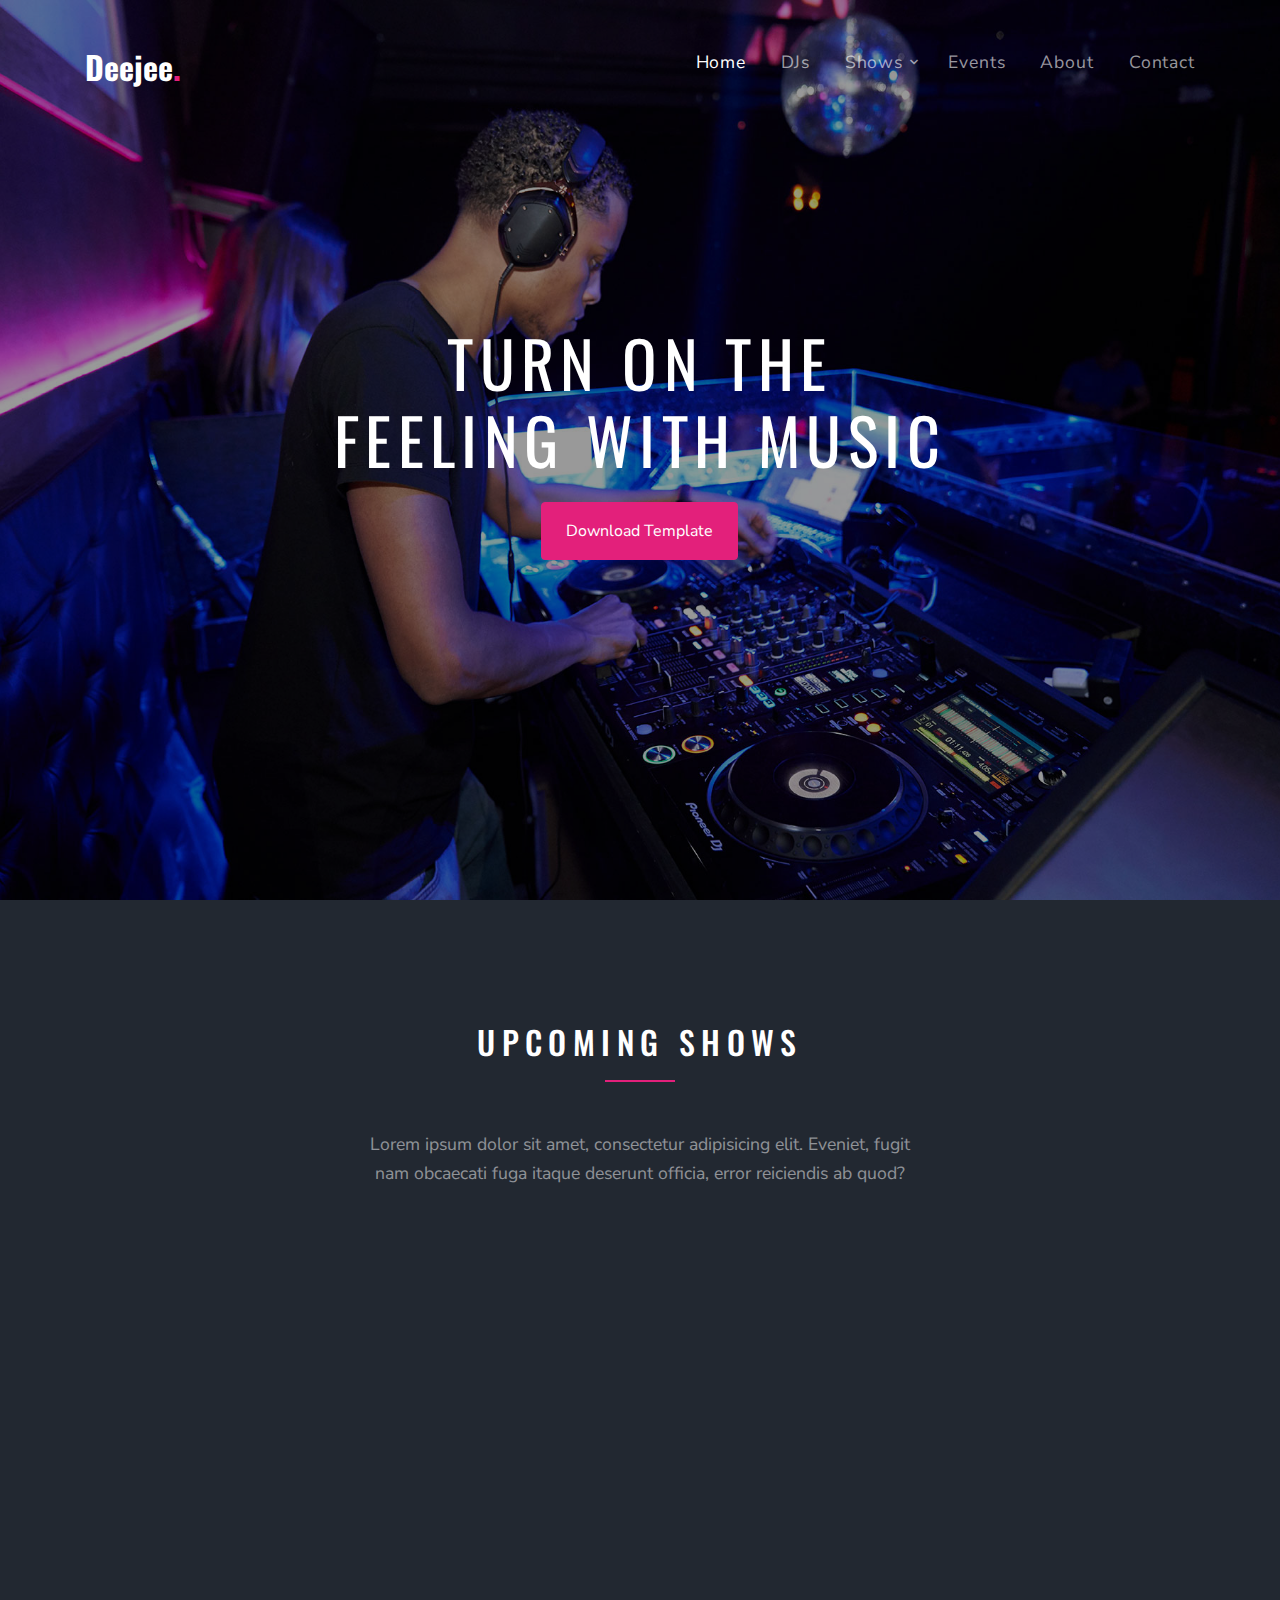
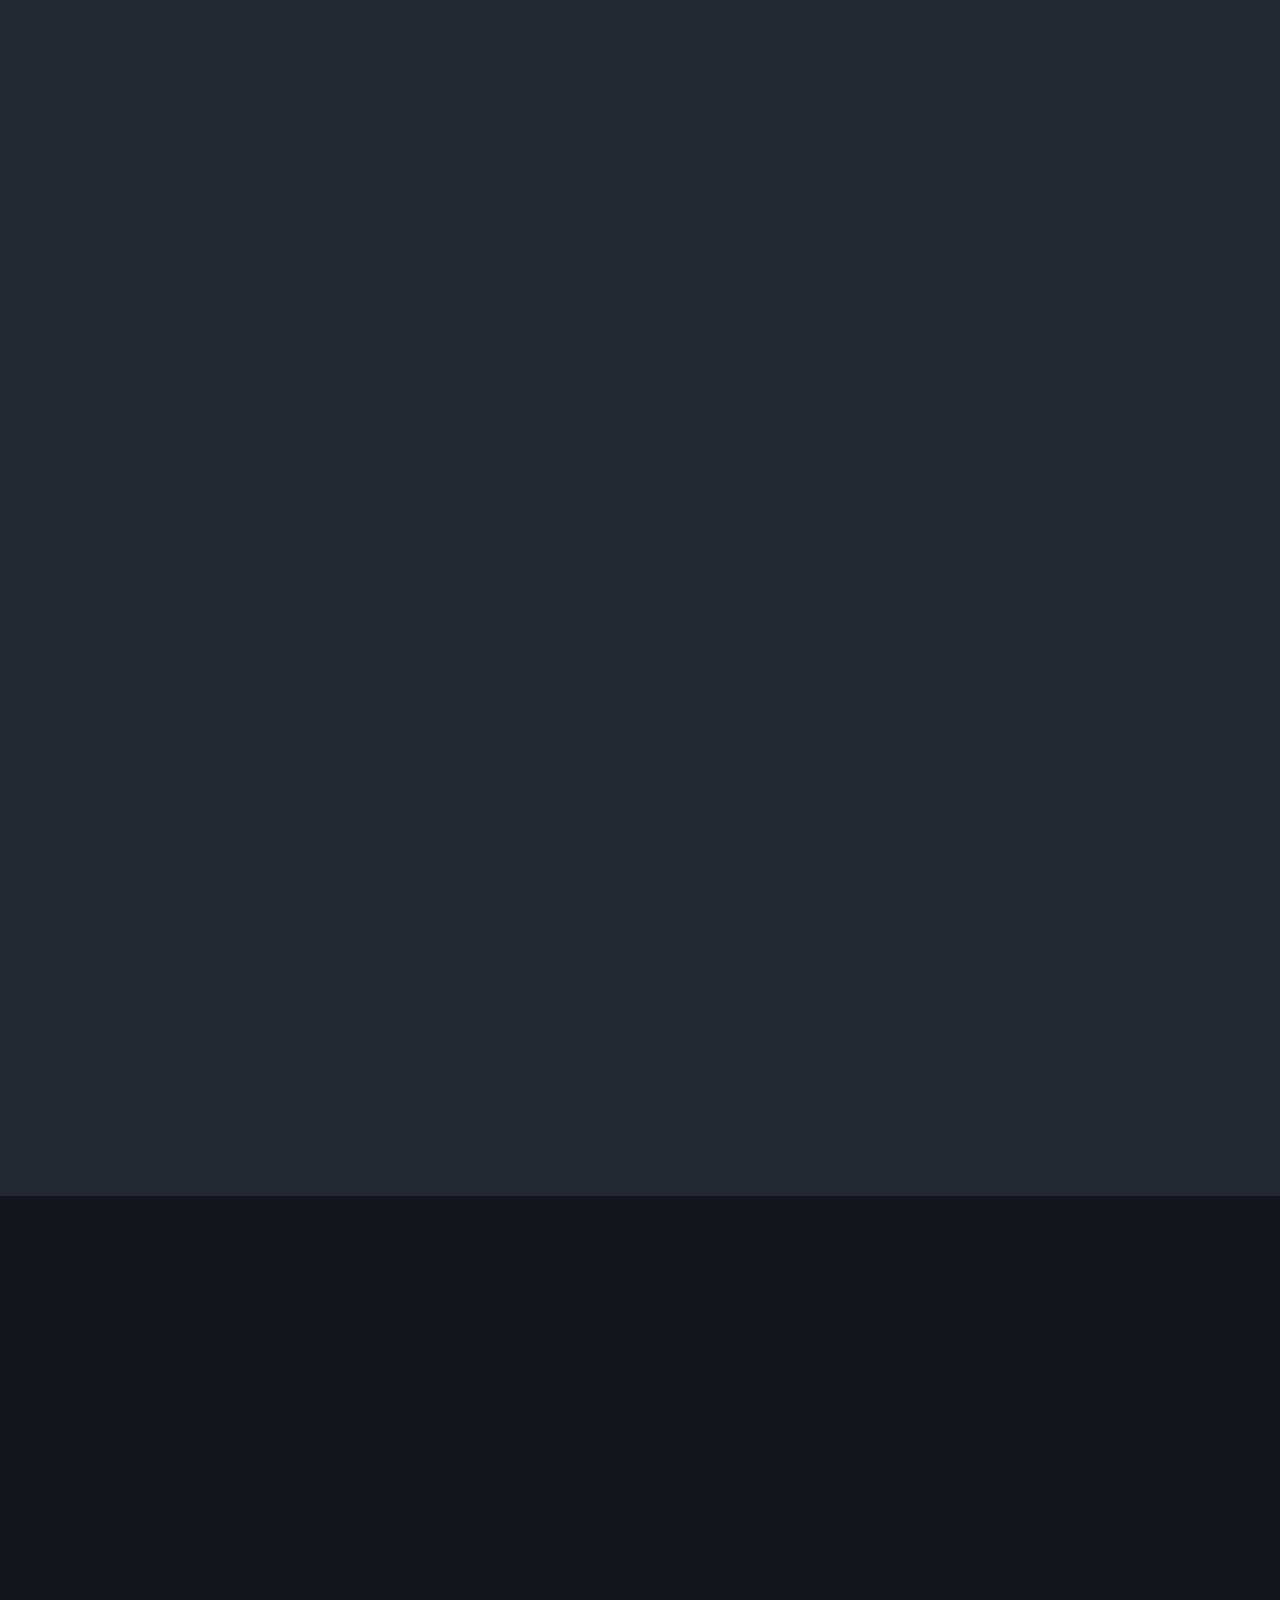
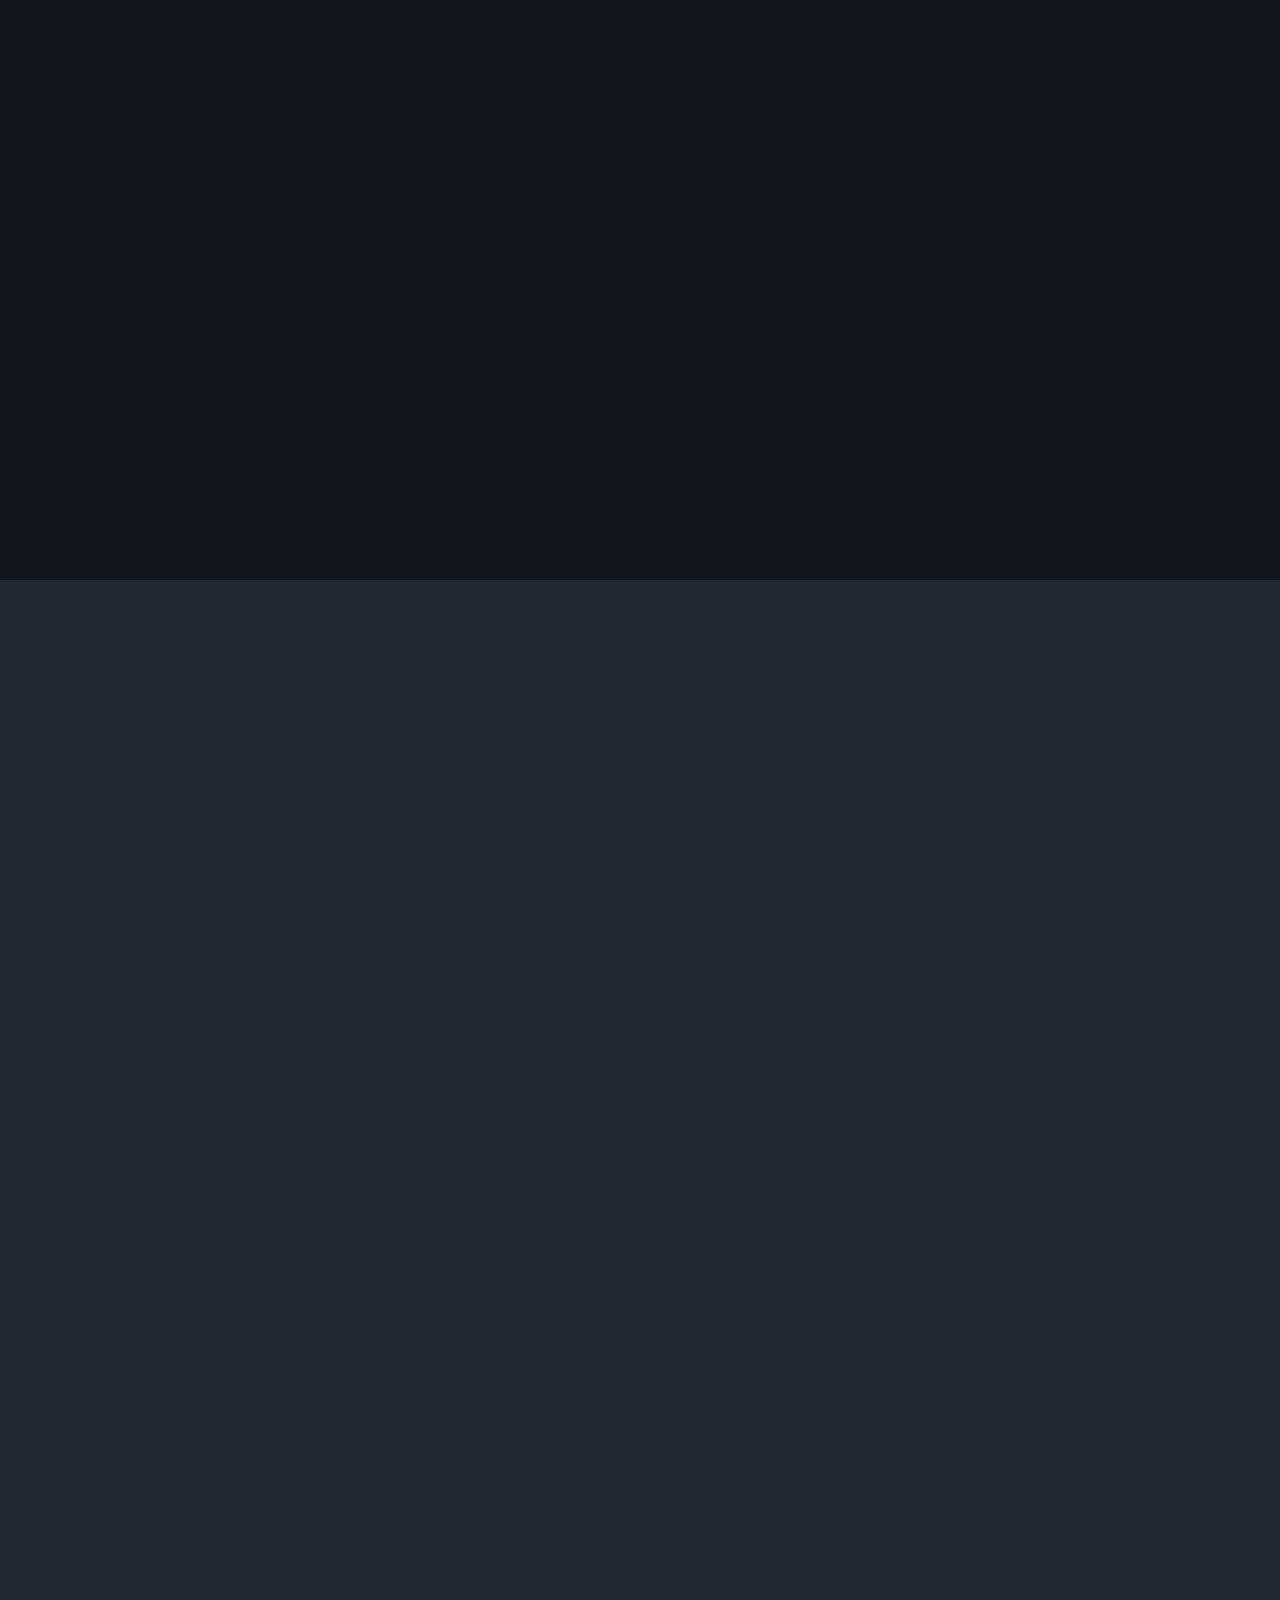
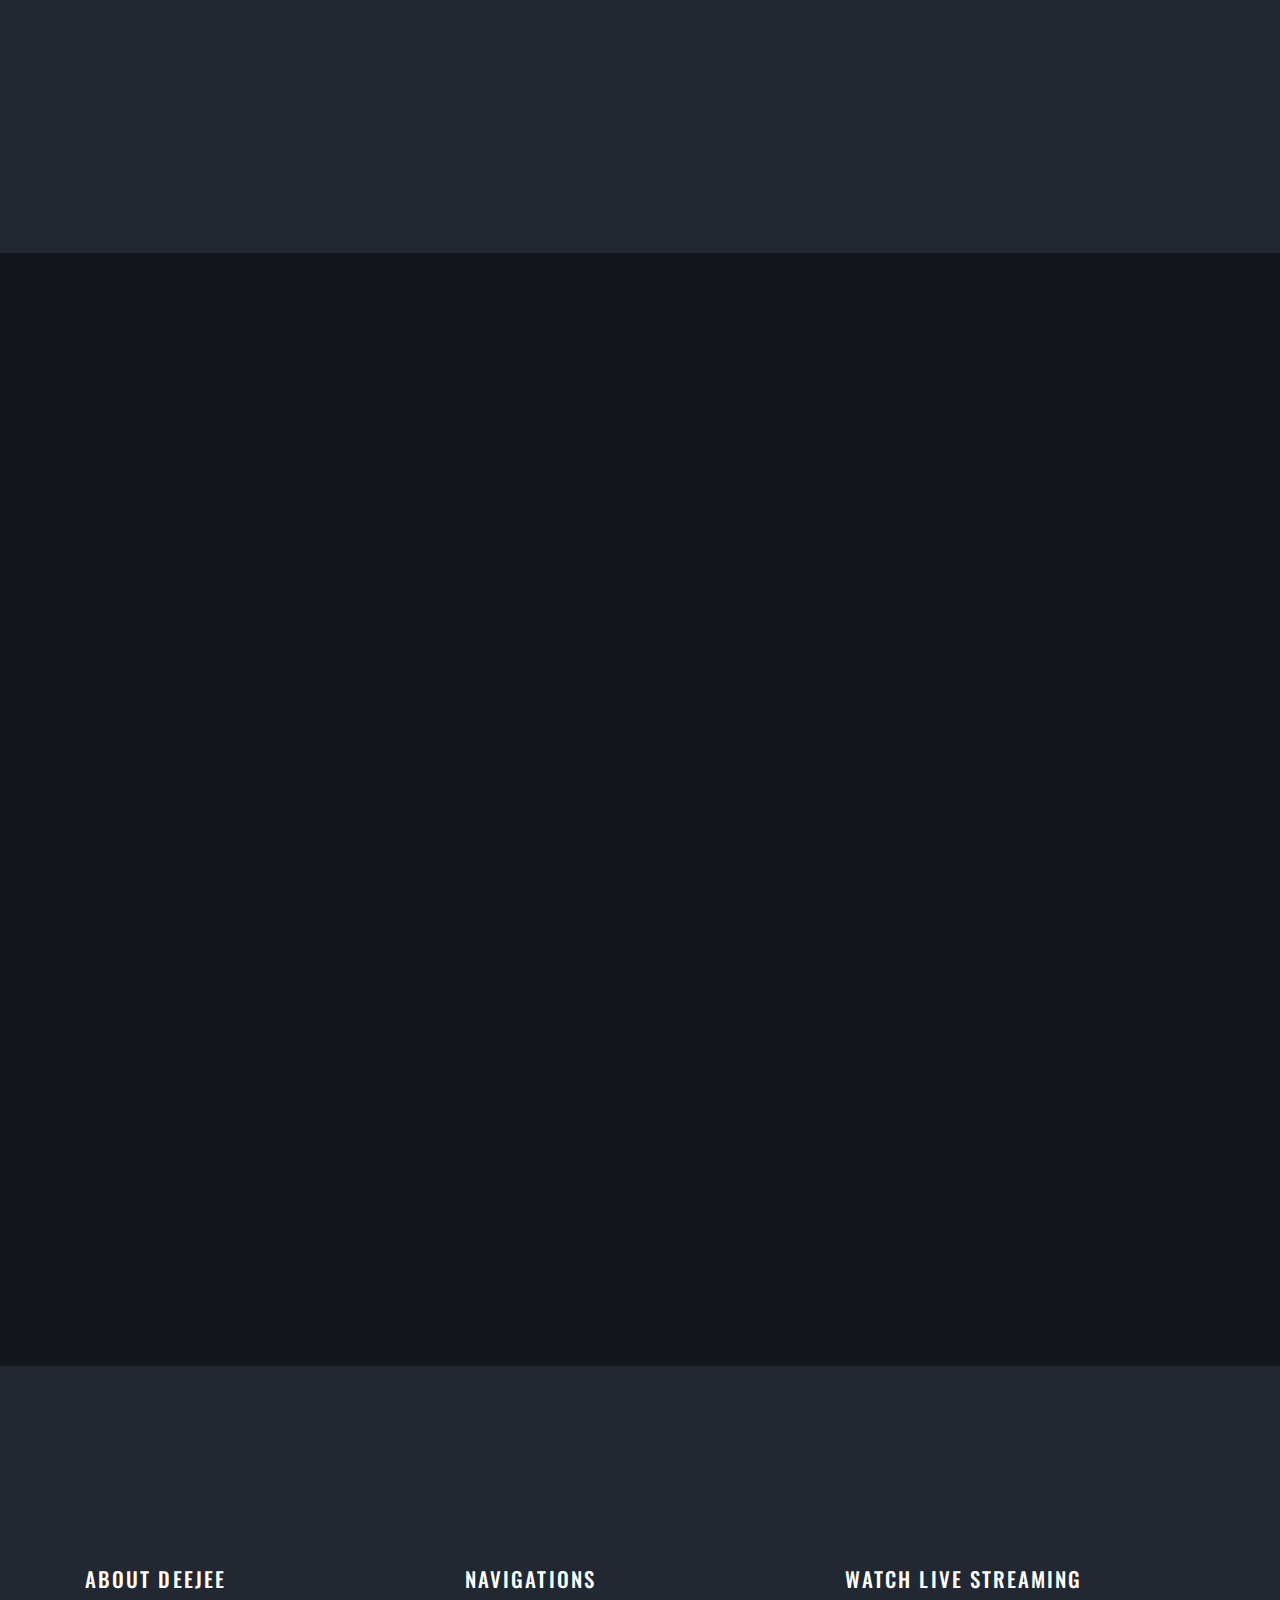
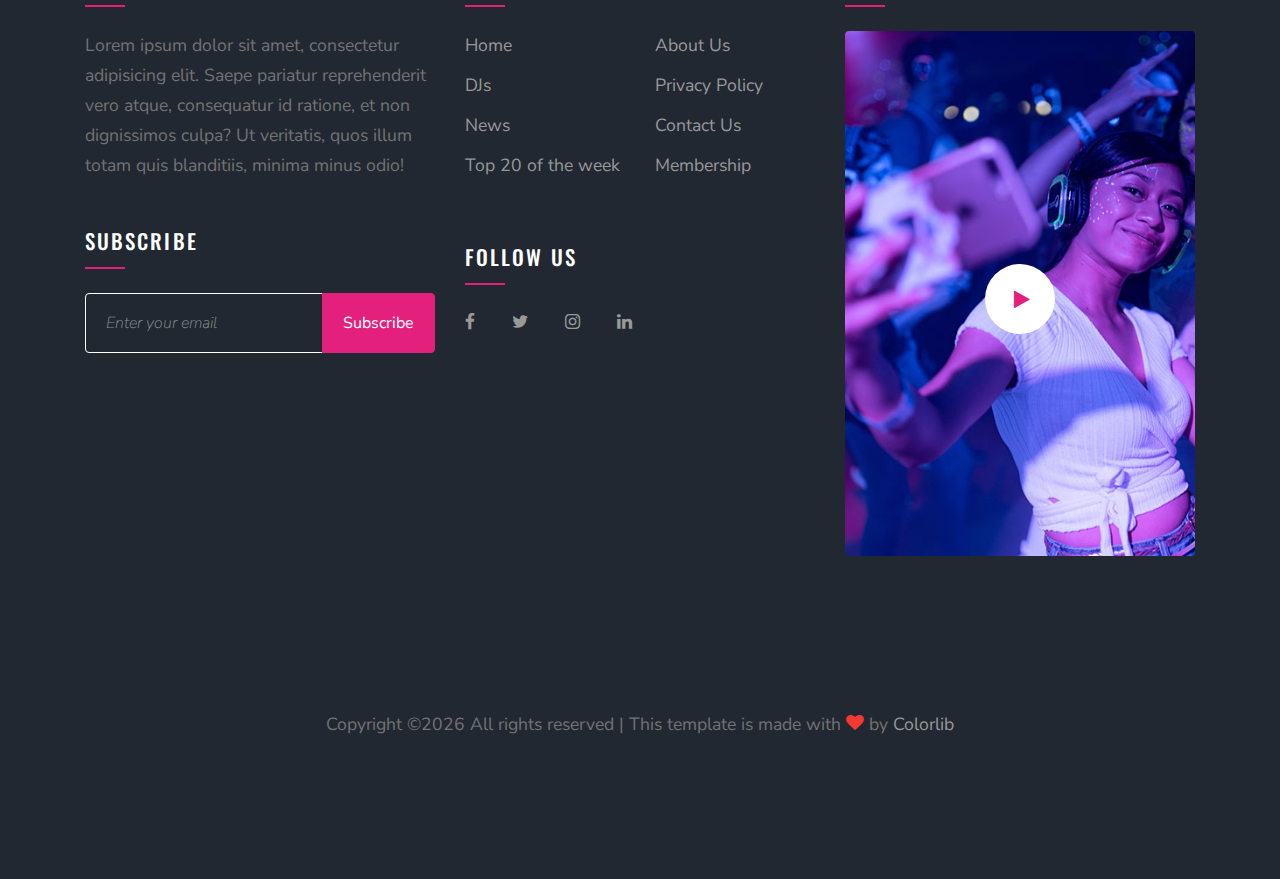
==== Aplication/deejee/index.html @ af2ef0b8 "Salvando ideias" ====
<!DOCTYPE html>
<html lang="en">
  <head>
    <title>Deejee &mdash; Colorlib Website Template</title>
    <meta charset="utf-8">
    <meta name="viewport" content="width=device-width, initial-scale=1, shrink-to-fit=no">

    <link rel="stylesheet" href="https://fonts.googleapis.com/css?family=Nunito+Sans:200,300,400,700,900|Oswald:400,700"> 
    <link rel="stylesheet" href="fonts/icomoon/style.css">

    <link rel="stylesheet" href="css/bootstrap.min.css">
    <link rel="stylesheet" href="css/magnific-popup.css">
    <link rel="stylesheet" href="css/jquery-ui.css">
    <link rel="stylesheet" href="css/owl.carousel.min.css">
    <link rel="stylesheet" href="css/owl.theme.default.min.css">
    <link rel="stylesheet" href="css/bootstrap-datepicker.css">
    <link rel="stylesheet" href="css/mediaelementplayer.css">
    <link rel="stylesheet" href="css/animate.css">
    <link rel="stylesheet" href="fonts/flaticon/font/flaticon.css">
    <link rel="stylesheet" href="css/fl-bigmug-line.css">
    
  
    <link rel="stylesheet" href="css/aos.css">

    <link rel="stylesheet" href="css/style.css">
    
  </head>
  <body>
  
    
  
  <div class="site-wrap">

    <div class="site-navbar mt-4">
        <div class="container py-1">
          <div class="row align-items-center">
            <div class="col-8 col-md-8 col-lg-4">
              <h1 class="mb-0"><a href="index.html" class="text-white h2 mb-0"><strong>Deejee<span class="text-primary">.</span></strong></a></h1>
            </div>
            <div class="col-4 col-md-4 col-lg-8">
              <nav class="site-navigation text-right text-md-right" role="navigation">

                <div class="d-inline-block d-lg-none ml-md-0 mr-auto py-3"><a href="#" class="site-menu-toggle js-menu-toggle text-white"><span class="icon-menu h3"></span></a></div>

                <ul class="site-menu js-clone-nav d-none d-lg-block">
                  <li class="active">
                    <a href="index.html">Home</a>
                  </li>
                  <li><a href="dj.html">DJs</a></li>
                  <li class="has-children">
                    <a href="shows.html">Shows</a>
                    <ul class="dropdown arrow-top">
                      <li><a href="#">Top 20 of The Week</a></li>
                      <li><a href="#">Featured Artist</a></li>
                      <li><a href="#">Interviews</a></li>
                      <li class="has-children">
                        <a href="#">Sub Menu</a>
                        <ul class="dropdown">
                          <li><a href="#">Menu One</a></li>
                          <li><a href="#">Menu Two</a></li>
                          <li><a href="#">Menu Three</a></li>
                        </ul>
                      </li>
                    </ul>
                  </li>
                  <li><a href="events.html">Events</a></li>
                  <li><a href="about.html">About</a></li>
                  <li><a href="contact.html">Contact</a></li>
                </ul>
              </nav>
            </div>
           

          </div>
        </div>
      </div>
    </div>

    <div class="site-mobile-menu">
      <div class="site-mobile-menu-header">
        <div class="site-mobile-menu-close mt-3">
          <span class="icon-close2 js-menu-toggle"></span>
        </div>
      </div>
      <div class="site-mobile-menu-body"></div>
    </div> <!-- .site-mobile-menu -->
    
    <div class="site-blocks-cover overlay" style="background-image: url('images/hero_bg_1.jpg');" data-aos="fade" data-stellar-background-ratio="0.5" data-aos="fade">
      <div class="container">
        <div class="row align-items-center justify-content-center">
          <div class="col-md-7 text-center" data-aos="fade-up" data-aos-delay="400">
            <h1 class="mb-4">Turn On The Feeling With Music</h1>
            <p><a href="#" class="btn btn-primary px-4 py-3">Download Template</a></p>
          </div>
        </div>
      </div>
    </div>

    <div class="site-section">
      <div class="container">
        <div class="row">
          <div class="site-section-heading text-center mb-5 w-border col-md-6 mx-auto">
            <h2 class="mb-5">Upcoming Shows</h2>
            <p>Lorem ipsum dolor sit amet, consectetur adipisicing elit. Eveniet, fugit nam obcaecati fuga itaque deserunt
              officia, error reiciendis ab quod?</p>
          </div>
        </div>
        <div class="row">
          <div class="col-md-6 col-lg-3" data-aos="fade-up" data-aos-delay="100">
            <a href="#" class="unit-9">
              <div class="image" style="background-image: url('images/img_1.jpg');"></div>
              <div class="unit-9-content">
                <h2>This Is The Day</h2>
                <span>Friday 1:00pm &mdash; 2:30pm</span>
                <span>with Wendy Matos</span>
              </div>
            </a>
          </div>

          <div class="col-md-6 col-lg-3" data-aos="fade-up" data-aos-delay="200">
            <a href="#" class="unit-9">
              <div class="image" style="background-image: url('images/img_2.jpg');"></div>
              <div class="unit-9-content">
                <h2>Electro Party</h2>
                <span>Friday 1:00pm &mdash; 2:30pm</span>
                <span>with Gaby Tenda</span>
              </div>
            </a>
          </div>
          <div class="col-md-6 col-lg-3" data-aos="fade-up" data-aos-delay="300">
            <a href="#" class="unit-9">
              <div class="image" style="background-image: url('images/img_3.jpg');"></div>
              <div class="unit-9-content">
                <h2>Classic Hits</h2>
                <span>Friday 1:00pm &mdash; 2:30pm</span>
                <span>with James Tenda</span>
              </div>
            </a>
          </div>
          <div class="col-md-6 col-lg-3" data-aos="fade-up" data-aos-delay="400">
            <a href="#" class="unit-9">
              <div class="image" style="background-image: url('images/img_4.jpg');"></div>
              <div class="unit-9-content">
                <h2>Classic Songs</h2>
                <span>Friday 1:00pm &mdash; 2:30pm</span>
                <span>with Troy Peters</span>
              </div>
            </a>
          </div>
        </div>
      </div>
    </div>

    <div class="site-section">

      <div class="container">

        <div class="row">
          <div class="site-section-heading text-center mb-5 w-border col-md-6 mx-auto" data-aos="fade-up">
            <h2 class="mb-5">Featured Podcasts</h2>
            <p>Lorem ipsum dolor sit amet, consectetur adipisicing elit. Eveniet, fugit nam obcaecati fuga itaque deserunt officia, error reiciendis ab quod?</p>
          </div>
        </div>
        
        <div class="site-block-retro d-block d-md-flex">

          <a href="#" class="col1 unit-9 no-height" data-aos="fade-up" data-aos-delay="100">
            <div class="image" style="background-image: url('images/img_2.jpg');"></div>
            <div class="unit-9-content">
              <h2>Classic Songs For Classic People</h2>
              <span>Friday 1:00pm &mdash; 2:30pm</span>
            </div>
          </a>

          <div class="col2 ml-auto">

            <a href="#" class="col2-row1 unit-9 no-height" data-aos="fade-up" data-aos-delay="200">
              <div class="image" style="background-image: url('images/img_3.jpg');"></div>
              <div class="unit-9-content">
                <h2>Classic Songs For Classic People</h2>
                <span>Friday 1:00pm &mdash; 2:30pm</span>
              </div>
            </a>

            <a href="#" class="col2-row2 unit-9 no-height" data-aos="fade-up" data-aos-delay="300">
              <div class="image" style="background-image: url('images/img_1.jpg');"></div>
              <div class="unit-9-content">
                <h2>Classic Songs For Classic People</h2>
                <span>Friday 1:00pm &mdash; 2:30pm</span>
              </div>
            </a>

          </div>

        </div>
        
      </div>
    </div>

    
    <div class="site-section bg-dark block-13">
      <div class="container" data-aos="fade-up">
        <div class="row">
          <div class="site-section-heading text-center mb-5 w-border col-md-6 mx-auto">
            <h2 class="mb-5">Love By Our Listeners</h2>
            <p>Lorem ipsum dolor sit amet, consectetur adipisicing elit. Eveniet, fugit nam obcaecati fuga itaque deserunt officia, error reiciendis ab quod?</p>
          </div>
        </div>
        <div class="nonloop-block-13 owl-carousel">
          
          <div class="text-center p-3 p-md-5 bg-white">
            <div class="mb-4">            
              <img src="images/person_1.jpg" alt="Image" class="w-50 mx-auto img-fluid rounded-circle">
            </div>
            <div class="text-black">
              <h3 class="font-weight-light h5">Megan Smith</h3>
              <p class="font-italic">&ldquo;Lorem ipsum dolor sit amet, consectetur adipisicing elit. Et, iusto. Aliquam illo, cum sed ea? Ducimus quos, ea?&rdquo;</p>
            </div>
          </div>

          <div class="text-center p-3 p-md-5 bg-white">
            <div class="mb-4">            
              <img src="images/person_2.jpg" alt="Image" class="w-50 mx-auto img-fluid rounded-circle">
            </div>
            <div class="text-black">
              <h3 class="font-weight-light h5">Brooke Cagle</h3>
              <p class="font-italic">&ldquo;Lorem ipsum dolor sit amet, consectetur adipisicing elit. Et, iusto. Aliquam illo, cum sed ea? Ducimus quos, ea?&rdquo;</p>
            </div>
          </div>

          <div class="text-center p-3 p-md-5 bg-white">
            <div class="mb-4">            
              <img src="images/person_3.jpg" alt="Image" class="w-50 mx-auto img-fluid rounded-circle">
            </div>
            <div class="text-black">
              <h3 class="font-weight-light h5">Philip Martin</h3>
              <p class="font-italic">&ldquo;Lorem ipsum dolor sit amet, consectetur adipisicing elit. Et, iusto. Aliquam illo, cum sed ea? Ducimus quos, ea?&rdquo;</p>
            </div>
          </div>

          <div class="text-center p-3 p-md-5 bg-white">
            <div class="mb-4">            
              <img src="images/person_1.jpg" alt="Image" class="w-50 mx-auto img-fluid rounded-circle">
            </div>
            <div class="text-black">
              <h3 class="font-weight-light h5">Steven Ericson</h3>
              <p class="font-italic">&ldquo;Lorem ipsum dolor sit amet, consectetur adipisicing elit. Et, iusto. Aliquam illo, cum sed ea? Ducimus quos, ea?&rdquo;</p>
            </div>
          </div>

          <div class="text-center p-3 p-md-5 bg-white">
            <div class="mb-4">            
              <img src="images/person_2.jpg" alt="Image" class="w-50 mx-auto img-fluid rounded-circle">
            </div>
            <div class="text-black">
              <h3 class="font-weight-light h5">Nathan Dumlao</h3>
              <p class="font-italic">&ldquo;Lorem ipsum dolor sit amet, consectetur adipisicing elit. Et, iusto. Aliquam illo, cum sed ea? Ducimus quos, ea?&rdquo;</p>
            </div>
          </div>

          <div class="text-center p-3 p-md-5 bg-white">
            <div class="mb-4">            
              <img src="images/person_4.jpg" alt="Image" class="w-50 mx-auto img-fluid rounded-circle">
            </div>
            <div class="text-black">
              <h3 class="font-weight-light h5">Brook Smith</h3>
              <p class="font-italic">&ldquo;Lorem ipsum dolor sit amet, consectetur adipisicing elit. Et, iusto. Aliquam illo, cum sed ea? Ducimus quos, ea?&rdquo;</p>
            </div>
          </div>

        </div>
      </div>
    </div>  
    

    
    <div class="site-section">
      <div class="container" data-aos="fade-up">
        <div class="row">
          <div class="site-section-heading text-center mb-5 w-border col-md-6 mx-auto">
            <h2 class="mb-5">Our DJs</h2>
            <p>Lorem ipsum dolor sit amet, consectetur adipisicing elit. Eveniet, fugit nam obcaecati fuga itaque deserunt officia, error reiciendis ab quod?</p>
          </div>
        </div>
        <div class="row">
          <div class="col-md-6 col-lg-4 mb-5 mb-lg-5">
            <div class="team-member">

              <img src="images/person_1.jpg" alt="Image" class="img-fluid">

              <div class="text">

                <h2 class="mb-2 font-weight-light h4">Megan Smith</h2>
                <span class="d-block mb-2 text-white-opacity-05">Creative Director</span>
                <p class="mb-4">Lorem ipsum dolor sit amet consectetur adipisicing elit ullam reprehenderit nemo.</p>
                <p>
                  <a href="#" class="text-white p-2"><span class="icon-facebook"></span></a>
                  <a href="#" class="text-white p-2"><span class="icon-twitter"></span></a>
                  <a href="#" class="text-white p-2"><span class="icon-linkedin"></span></a>
                </p>
              </div>

            </div>
          </div>

          <div class="col-md-6 col-lg-4 mb-5 mb-lg-5">
            <div class="team-member">

              <img src="images/person_2.jpg" alt="Image" class="img-fluid">

              <div class="text">

                <h2 class="mb-2 font-weight-light h4">Brooke Cagle</h2>
                <span class="d-block mb-2 text-white-opacity-05">Creative Director</span>
                <p class="mb-4">Lorem ipsum dolor sit amet consectetur adipisicing elit ullam reprehenderit nemo.</p>
                <p>
                  <a href="#" class="text-white p-2"><span class="icon-facebook"></span></a>
                  <a href="#" class="text-white p-2"><span class="icon-twitter"></span></a>
                  <a href="#" class="text-white p-2"><span class="icon-linkedin"></span></a>
                </p>
              </div>

            </div>
          </div>

          <div class="col-md-6 col-lg-4 mb-5 mb-lg-5">
            <div class="team-member">

              <img src="images/person_3.jpg" alt="Image" class="img-fluid">

              <div class="text">

                <h2 class="mb-2 font-weight-light h4">Philip Martin</h2>
                <span class="d-block mb-2 text-white-opacity-05">Creative Director</span>
                <p class="mb-4">Lorem ipsum dolor sit amet consectetur adipisicing elit ullam reprehenderit nemo.</p>
                <p>
                  <a href="#" class="text-white p-2"><span class="icon-facebook"></span></a>
                  <a href="#" class="text-white p-2"><span class="icon-twitter"></span></a>
                  <a href="#" class="text-white p-2"><span class="icon-linkedin"></span></a>
                </p>
              </div>

            </div>
          </div>

          <div class="col-md-6 col-lg-4 mb-5 mb-lg-5">
            <div class="team-member">

              <img src="images/person_4.jpg" alt="Image" class="img-fluid">

              <div class="text">

                <h2 class="mb-2 font-weight-light h4">Steven Ericson</h2>
                <span class="d-block mb-2 text-white-opacity-05">Creative Director</span>
                <p class="mb-4">Lorem ipsum dolor sit amet consectetur adipisicing elit ullam reprehenderit nemo.</p>
                <p>
                  <a href="#" class="text-white p-2"><span class="icon-facebook"></span></a>
                  <a href="#" class="text-white p-2"><span class="icon-twitter"></span></a>
                  <a href="#" class="text-white p-2"><span class="icon-linkedin"></span></a>
                </p>
              </div>

            </div>
          </div>

          <div class="col-md-6 col-lg-4 mb-5 mb-lg-5">
            <div class="team-member">

              <img src="images/person_5.jpg" alt="Image" class="img-fluid">

              <div class="text">

                <h2 class="mb-2 font-weight-light h4">Nathan Dumlao</h2>
                <span class="d-block mb-2 text-white-opacity-05">Creative Director</span>
                <p class="mb-4">Lorem ipsum dolor sit amet consectetur adipisicing elit ullam reprehenderit nemo.</p>
                <p>
                  <a href="#" class="text-white p-2"><span class="icon-facebook"></span></a>
                  <a href="#" class="text-white p-2"><span class="icon-twitter"></span></a>
                  <a href="#" class="text-white p-2"><span class="icon-linkedin"></span></a>
                </p>
              </div>

            </div>
          </div>

          <div class="col-md-6 col-lg-4 mb-5 mb-lg-5">
            <div class="team-member">

              <img src="images/person_6.jpg" alt="Image" class="img-fluid">

              <div class="text">

                <h2 class="mb-2 font-weight-light h4">Brooke Cagle</h2>
                <span class="d-block mb-2 text-white-opacity-05">Creative Director</span>
                <p class="mb-4">Lorem ipsum dolor sit amet consectetur adipisicing elit ullam reprehenderit nemo.</p>
                <p>
                  <a href="#" class="text-white p-2"><span class="icon-facebook"></span></a>
                  <a href="#" class="text-white p-2"><span class="icon-twitter"></span></a>
                  <a href="#" class="text-white p-2"><span class="icon-linkedin"></span></a>
                </p>
              </div>

            </div>
          </div>


        </div>
      </div>
    </div>

    <div class="site-section bg-dark">
      <div class="container">
        <div class="row">
          <div class="site-section-heading text-center mb-5 w-border col-md-6 mx-auto" data-aos="fade-up">
            <h2 class="mb-5">News &amp; Events</h2>
            <p>Lorem ipsum dolor sit amet, consectetur adipisicing elit. Eveniet, fugit nam obcaecati fuga itaque deserunt officia, error reiciendis ab quod?</p>
          </div>
        </div>
        <div class="row">
          <div class="col-md-6 col-lg-4 mb-4 mb-lg-0" data-aos="fade-up" data-aos-delay="100">
            <a href="single.html"><img src="images/img_4.jpg" alt="Image" class="img-fluid"></a>
            <div class="p-4 bg-white">
              <span class="d-block text-secondary small text-uppercase">Jan 20th, 2019</span>
              <h2 class="h5 text-black mb-3"><a href="single.html">This Is The Day, Party, Party!</a></h2>
              
            </div>
          </div>
          <div class="col-md-6 col-lg-4 mb-4 mb-lg-0" data-aos="fade-up" data-aos-delay="200">
            <a href="single.html"><img src="images/img_2.jpg" alt="Image" class="img-fluid"></a>
            <div class="p-4 bg-white">
              <span class="d-block text-secondary small text-uppercase">Jan 20th, 2019</span>
              <h2 class="h5 text-black mb-3"><a href="single.html">This Is The Day, Party, Party!</a></h2>
              
            </div>
          </div>
          <div class="col-md-6 col-lg-4 mb-4 mb-lg-0" data-aos="fade-up" data-aos-delay="300">
            <a href="single.html"><img src="images/img_3.jpg" alt="Image" class="img-fluid"></a>
            <div class="p-4 bg-white">
              <span class="d-block text-secondary small text-uppercase">Jan 20th, 2019</span>
              <h2 class="h5 text-black mb-3"><a href="single.html">This Is The Day, Party, Party!</a></h2>
              
            </div>
          </div>
        </div>
      </div>
    </div>

    <div class="bg-primary" data-aos="fade">
      <div class="container">
        <div class="row">
          <a href="#" class="col-2 text-center py-4 social-icon d-block"><span class="icon-facebook text-white"></span></a>
          <a href="#" class="col-2 text-center py-4 social-icon d-block"><span class="icon-twitter text-white"></span></a>
          <a href="#" class="col-2 text-center py-4 social-icon d-block"><span class="icon-instagram text-white"></span></a>
          <a href="#" class="col-2 text-center py-4 social-icon d-block"><span class="icon-linkedin text-white"></span></a>
          <a href="#" class="col-2 text-center py-4 social-icon d-block"><span class="icon-pinterest text-white"></span></a>
          <a href="#" class="col-2 text-center py-4 social-icon d-block"><span class="icon-youtube text-white"></span></a>
        </div>
      </div>
    </div>

    <footer class="site-footer">
      <div class="container">
        <div class="row">
          <div class="col-lg-4">
            <div class="mb-5">
              <h3 class="footer-heading mb-4">About Deejee</h3>
              <p>Lorem ipsum dolor sit amet, consectetur adipisicing elit. Saepe pariatur reprehenderit vero atque, consequatur id ratione, et non dignissimos culpa? Ut veritatis, quos illum totam quis blanditiis, minima minus odio!</p>
            </div>
            <div class="mb-5">
              <h3 class="footer-heading mb-4">Subscribe</h3>
              <form action="#" method="post" class="site-block-subscribe">
                <div class="input-group mb-3">
                  <input type="text" class="form-control border-secondary text-white bg-transparent" placeholder="Enter your email"
                    aria-label="Enter Email" aria-describedby="button-addon2">
                  <div class="input-group-append">
                    <button class="btn btn-primary rounded-top-right-0" type="button" id="button-addon2">Subscribe</button>
                  </div>
                </div>
              </form>
            </div>
          </div>
          <div class="col-lg-4 mb-5 mb-lg-0">
            <div class="row mb-5">
              <div class="col-md-12">
                <h3 class="footer-heading mb-4">Navigations</h3>
              </div>
              <div class="col-md-6 col-lg-6">
                <ul class="list-unstyled">
                  <li><a href="#">Home</a></li>
                  <li><a href="#">DJs</a></li>
                  <li><a href="#">News</a></li>
                  <li><a href="#">Top 20 of the week</a></li>
                </ul>
              </div>
              <div class="col-md-6 col-lg-6">
                <ul class="list-unstyled">
                  <li><a href="#">About Us</a></li>
                  <li><a href="#">Privacy Policy</a></li>
                  <li><a href="#">Contact Us</a></li>
                  <li><a href="#">Membership</a></li>
                </ul>
              </div>
            </div>

            <div class="row">
              <div class="col-md-12">
                <h3 class="footer-heading mb-4">Follow Us</h3>

                <div>
                  <a href="#" class="pl-0 pr-3"><span class="icon-facebook"></span></a>
                  <a href="#" class="pl-3 pr-3"><span class="icon-twitter"></span></a>
                  <a href="#" class="pl-3 pr-3"><span class="icon-instagram"></span></a>
                  <a href="#" class="pl-3 pr-3"><span class="icon-linkedin"></span></a>
                </div>
              </div>
            </div>

          </div>

          <div class="col-lg-4 mb-5 mb-lg-0">
            <div class="mb-5">
              <h3 class="footer-heading mb-4">Watch Live Streaming</h3>

              <div class="block-16">
                <figure>
                  <img src="images/img_1.jpg" alt="Image placeholder" class="img-fluid rounded">
                  <a href="https://vimeo.com/channels/staffpicks/93951774" class="play-button popup-vimeo"><span class="icon-play"></span></a>
                </figure>
              </div>

            </div>

            

          </div>
          
        </div>
        <div class="row pt-5 mt-5 text-center">
          <div class="col-md-12">
            <p>
            <!-- Link back to Colorlib can't be removed. Template is licensed under CC BY 3.0. -->
            Copyright &copy;<script data-cfasync="false" src="/cdn-cgi/scripts/5c5dd728/cloudflare-static/email-decode.min.js"></script><script>document.write(new Date().getFullYear());</script> All rights reserved | This template is made with <i class="icon-heart text-danger" aria-hidden="true"></i> by <a href="https://colorlib.com" target="_blank" >Colorlib</a>
            <!-- Link back to Colorlib can't be removed. Template is licensed under CC BY 3.0. -->
            </p>
          </div>
          
        </div>
      </div>
    </footer>

  </div>

  <script src="js/jquery-3.3.1.min.js"></script>
  <script src="js/jquery-migrate-3.0.1.min.js"></script>
  <script src="js/jquery-ui.js"></script>
  <script src="js/popper.min.js"></script>
  <script src="js/bootstrap.min.js"></script>
  <script src="js/owl.carousel.min.js"></script>
  <script src="js/mediaelement-and-player.min.js"></script>
  <script src="js/jquery.stellar.min.js"></script>
  <script src="js/jquery.countdown.min.js"></script>
  <script src="js/jquery.magnific-popup.min.js"></script>
  <script src="js/bootstrap-datepicker.min.js"></script>
  <script src="js/aos.js"></script>
  <script src="js/circleaudioplayer.js"></script>

  <script src="js/main.js"></script>
    
  </body>
</html>
---- Aplication/deejee/fonts/icomoon/style.css ----
@font-face {
  font-family: 'icomoon';
  src:  url('fonts/icomoon.eot?10si43');
  src:  url('fonts/icomoon.eot?10si43#iefix') format('embedded-opentype'),
    url('fonts/icomoon.ttf?10si43') format('truetype'),
    url('fonts/icomoon.woff?10si43') format('woff'),
    url('fonts/icomoon.svg?10si43#icomoon') format('svg');
  font-weight: normal;
  font-style: normal;
}

[class^="icon-"], [class*=" icon-"] {
  /* use !important to prevent issues with browser extensions that change fonts */
  font-family: 'icomoon' !important;
  speak: none;
  font-style: normal;
  font-weight: normal;
  font-variant: normal;
  text-transform: none;
  line-height: 1;

  /* Better Font Rendering =========== */
  -webkit-font-smoothing: antialiased;
  -moz-osx-font-smoothing: grayscale;
}

.icon-asterisk:before {
  content: "\f069";
}
.icon-plus:before {
  content: "\f067";
}
.icon-question:before {
  content: "\f128";
}
.icon-minus:before {
  content: "\f068";
}
.icon-glass:before {
  content: "\f000";
}
.icon-music:before {
  content: "\f001";
}
.icon-search:before {
  content: "\f002";
}
.icon-envelope-o:before {
  content: "\f003";
}
.icon-heart:before {
  content: "\f004";
}
.icon-star:before {
  content: "\f005";
}
.icon-star-o:before {
  content: "\f006";
}
.icon-user:before {
  content: "\f007";
}
.icon-film:before {
  content: "\f008";
}
.icon-th-large:before {
  content: "\f009";
}
.icon-th:before {
  content: "\f00a";
}
.icon-th-list:before {
  content: "\f00b";
}
.icon-check:before {
  content: "\f00c";
}
.icon-close:before {
  content: "\f00d";
}
.icon-remove:before {
  content: "\f00d";
}
.icon-times:before {
  content: "\f00d";
}
.icon-search-plus:before {
  content: "\f00e";
}
.icon-search-minus:before {
  content: "\f010";
}
.icon-power-off:before {
  content: "\f011";
}
.icon-signal:before {
  content: "\f012";
}
.icon-cog:before {
  content: "\f013";
}
.icon-gear:before {
  content: "\f013";
}
.icon-trash-o:before {
  content: "\f014";
}
.icon-home:before {
  content: "\f015";
}
.icon-file-o:before {
  content: "\f016";
}
.icon-clock-o:before {
  content: "\f017";
}
.icon-road:before {
  content: "\f018";
}
.icon-download:before {
  content: "\f019";
}
.icon-arrow-circle-o-down:before {
  content: "\f01a";
}
.icon-arrow-circle-o-up:before {
  content: "\f01b";
}
.icon-inbox:before {
  content: "\f01c";
}
.icon-play-circle-o:before {
  content: "\f01d";
}
.icon-repeat:before {
  content: "\f01e";
}
.icon-rotate-right:before {
  content: "\f01e";
}
.icon-refresh:before {
  content: "\f021";
}
.icon-list-alt:before {
  content: "\f022";
}
.icon-lock:before {
  content: "\f023";
}
.icon-flag:before {
  content: "\f024";
}
.icon-headphones:before {
  content: "\f025";
}
.icon-volume-off:before {
  content: "\f026";
}
.icon-volume-down:before {
  content: "\f027";
}
.icon-volume-up:before {
  content: "\f028";
}
.icon-qrcode:before {
  content: "\f029";
}
.icon-barcode:before {
  content: "\f02a";
}
.icon-tag:before {
  content: "\f02b";
}
.icon-tags:before {
  content: "\f02c";
}
.icon-book:before {
  content: "\f02d";
}
.icon-bookmark:before {
  content: "\f02e";
}
.icon-print:before {
  content: "\f02f";
}
.icon-camera:before {
  content: "\f030";
}
.icon-font:before {
  content: "\f031";
}
.icon-bold:before {
  content: "\f032";
}
.icon-italic:before {
  content: "\f033";
}
.icon-text-height:before {
  content: "\f034";
}
.icon-text-width:before {
  content: "\f035";
}
.icon-align-left:before {
  content: "\f036";
}
.icon-align-center:before {
  content: "\f037";
}
.icon-align-right:before {
  content: "\f038";
}
.icon-align-justify:before {
  content: "\f039";
}
.icon-list:before {
  content: "\f03a";
}
.icon-dedent:before {
  content: "\f03b";
}
.icon-outdent:before {
  content: "\f03b";
}
.icon-indent:before {
  content: "\f03c";
}
.icon-video-camera:before {
  content: "\f03d";
}
.icon-image:before {
  content: "\f03e";
}
.icon-photo:before {
  content: "\f03e";
}
.icon-picture-o:before {
  content: "\f03e";
}
.icon-pencil:before {
  content: "\f040";
}
.icon-map-marker:before {
  content: "\f041";
}
.icon-adjust:before {
  content: "\f042";
}
.icon-tint:before {
  content: "\f043";
}
.icon-edit:before {
  content: "\f044";
}
.icon-pencil-square-o:before {
  content: "\f044";
}
.icon-share-square-o:before {
  content: "\f045";
}
.icon-check-square-o:before {
  content: "\f046";
}
.icon-arrows:before {
  content: "\f047";
}
.icon-step-backward:before {
  content: "\f048";
}
.icon-fast-backward:before {
  content: "\f049";
}
.icon-backward:before {
  content: "\f04a";
}
.icon-play:before {
  content: "\f04b";
}
.icon-pause:before {
  content: "\f04c";
}
.icon-stop:before {
  content: "\f04d";
}
.icon-forward:before {
  content: "\f04e";
}
.icon-fast-forward:before {
  content: "\f050";
}
.icon-step-forward:before {
  content: "\f051";
}
.icon-eject:before {
  content: "\f052";
}
.icon-chevron-left:before {
  content: "\f053";
}
.icon-chevron-right:before {
  content: "\f054";
}
.icon-plus-circle:before {
  content: "\f055";
}
.icon-minus-circle:before {
  content: "\f056";
}
.icon-times-circle:before {
  content: "\f057";
}
.icon-check-circle:before {
  content: "\f058";
}
.icon-question-circle:before {
  content: "\f059";
}
.icon-info-circle:before {
  content: "\f05a";
}
.icon-crosshairs:before {
  content: "\f05b";
}
.icon-times-circle-o:before {
  content: "\f05c";
}
.icon-check-circle-o:before {
  content: "\f05d";
}
.icon-ban:before {
  content: "\f05e";
}
.icon-arrow-left:before {
  content: "\f060";
}
.icon-arrow-right:before {
  content: "\f061";
}
.icon-arrow-up:before {
  content: "\f062";
}
.icon-arrow-down:before {
  content: "\f063";
}
.icon-mail-forward:before {
  content: "\f064";
}
.icon-share:before {
  content: "\f064";
}
.icon-expand:before {
  content: "\f065";
}
.icon-compress:before {
  content: "\f066";
}
.icon-exclamation-circle:before {
  content: "\f06a";
}
.icon-gift:before {
  content: "\f06b";
}
.icon-leaf:before {
  content: "\f06c";
}
.icon-fire:before {
  content: "\f06d";
}
.icon-eye:before {
  content: "\f06e";
}
.icon-eye-slash:before {
  content: "\f070";
}
.icon-exclamation-triangle:before {
  content: "\f071";
}
.icon-warning:before {
  content: "\f071";
}
.icon-plane:before {
  content: "\f072";
}
.icon-calendar:before {
  content: "\f073";
}
.icon-random:before {
  content: "\f074";
}
.icon-comment:before {
  content: "\f075";
}
.icon-magnet:before {
  content: "\f076";
}
.icon-chevron-up:before {
  content: "\f077";
}
.icon-chevron-down:before {
  content: "\f078";
}
.icon-retweet:before {
  content: "\f079";
}
.icon-shopping-cart:before {
  content: "\f07a";
}
.icon-folder:before {
  content: "\f07b";
}
.icon-folder-open:before {
  content: "\f07c";
}
.icon-arrows-v:before {
  content: "\f07d";
}
.icon-arrows-h:before {
  content: "\f07e";
}
.icon-bar-chart:before {
  content: "\f080";
}
.icon-bar-chart-o:before {
  content: "\f080";
}
.icon-twitter-square:before {
  content: "\f081";
}
.icon-facebook-square:before {
  content: "\f082";
}
.icon-camera-retro:before {
  content: "\f083";
}
.icon-key:before {
  content: "\f084";
}
.icon-cogs:before {
  content: "\f085";
}
.icon-gears:before {
  content: "\f085";
}
.icon-comments:before {
  content: "\f086";
}
.icon-thumbs-o-up:before {
  content: "\f087";
}
.icon-thumbs-o-down:before {
  content: "\f088";
}
.icon-star-half:before {
  content: "\f089";
}
.icon-heart-o:before {
  content: "\f08a";
}
.icon-sign-out:before {
  content: "\f08b";
}
.icon-linkedin-square:before {
  content: "\f08c";
}
.icon-thumb-tack:before {
  content: "\f08d";
}
.icon-external-link:before {
  content: "\f08e";
}
.icon-sign-in:before {
  content: "\f090";
}
.icon-trophy:before {
  content: "\f091";
}
.icon-github-square:before {
  content: "\f092";
}
.icon-upload:before {
  content: "\f093";
}
.icon-lemon-o:before {
  content: "\f094";
}
.icon-phone:before {
  content: "\f095";
}
.icon-square-o:before {
  content: "\f096";
}
.icon-bookmark-o:before {
  content: "\f097";
}
.icon-phone-square:before {
  content: "\f098";
}
.icon-twitter:before {
  content: "\f099";
}
.icon-facebook:before {
  content: "\f09a";
}
.icon-facebook-f:before {
  content: "\f09a";
}
.icon-github:before {
  content: "\f09b";
}
.icon-unlock:before {
  content: "\f09c";
}
.icon-credit-card:before {
  content: "\f09d";
}
.icon-feed:before {
  content: "\f09e";
}
.icon-rss:before {
  content: "\f09e";
}
.icon-hdd-o:before {
  content: "\f0a0";
}
.icon-bullhorn:before {
  content: "\f0a1";
}
.icon-bell-o:before {
  content: "\f0a2";
}
.icon-certificate:before {
  content: "\f0a3";
}
.icon-hand-o-right:before {
  content: "\f0a4";
}
.icon-hand-o-left:before {
  content: "\f0a5";
}
.icon-hand-o-up:before {
  content: "\f0a6";
}
.icon-hand-o-down:before {
  content: "\f0a7";
}
.icon-arrow-circle-left:before {
  content: "\f0a8";
}
.icon-arrow-circle-right:before {
  content: "\f0a9";
}
.icon-arrow-circle-up:before {
  content: "\f0aa";
}
.icon-arrow-circle-down:before {
  content: "\f0ab";
}
.icon-globe:before {
  content: "\f0ac";
}
.icon-wrench:before {
  content: "\f0ad";
}
.icon-tasks:before {
  content: "\f0ae";
}
.icon-filter:before {
  content: "\f0b0";
}
.icon-briefcase:before {
  content: "\f0b1";
}
.icon-arrows-alt:before {
  content: "\f0b2";
}
.icon-group:before {
  content: "\f0c0";
}
.icon-users:before {
  content: "\f0c0";
}
.icon-chain:before {
  content: "\f0c1";
}
.icon-link:before {
  content: "\f0c1";
}
.icon-cloud:before {
  content: "\f0c2";
}
.icon-flask:before {
  content: "\f0c3";
}
.icon-cut:before {
  content: "\f0c4";
}
.icon-scissors:before {
  content: "\f0c4";
}
.icon-copy:before {
  content: "\f0c5";
}
.icon-files-o:before {
  content: "\f0c5";
}
.icon-paperclip:before {
  content: "\f0c6";
}
.icon-floppy-o:before {
  content: "\f0c7";
}
.icon-save:before {
  content: "\f0c7";
}
.icon-square:before {
  content: "\f0c8";
}
.icon-bars:before {
  content: "\f0c9";
}
.icon-navicon:before {
  content: "\f0c9";
}
.icon-reorder:before {
  content: "\f0c9";
}
.icon-list-ul:before {
  content: "\f0ca";
}
.icon-list-ol:before {
  content: "\f0cb";
}
.icon-strikethrough:before {
  content: "\f0cc";
}
.icon-underline:before {
  content: "\f0cd";
}
.icon-table:before {
  content: "\f0ce";
}
.icon-magic:before {
  content: "\f0d0";
}
.icon-truck:before {
  content: "\f0d1";
}
.icon-pinterest:before {
  content: "\f0d2";
}
.icon-pinterest-square:before {
  content: "\f0d3";
}
.icon-google-plus-square:before {
  content: "\f0d4";
}
.icon-google-plus:before {
  content: "\f0d5";
}
.icon-money:before {
  content: "\f0d6";
}
.icon-caret-down:before {
  content: "\f0d7";
}
.icon-caret-up:before {
  content: "\f0d8";
}
.icon-caret-left:before {
  content: "\f0d9";
}
.icon-caret-right:before {
  content: "\f0da";
}
.icon-columns:before {
  content: "\f0db";
}
.icon-sort:before {
  content: "\f0dc";
}
.icon-unsorted:before {
  content: "\f0dc";
}
.icon-sort-desc:before {
  content: "\f0dd";
}
.icon-sort-down:before {
  content: "\f0dd";
}
.icon-sort-asc:before {
  content: "\f0de";
}
.icon-sort-up:before {
  content: "\f0de";
}
.icon-envelope:before {
  content: "\f0e0";
}
.icon-linkedin:before {
  content: "\f0e1";
}
.icon-rotate-left:before {
  content: "\f0e2";
}
.icon-undo:before {
  content: "\f0e2";
}
.icon-gavel:before {
  content: "\f0e3";
}
.icon-legal:before {
  content: "\f0e3";
}
.icon-dashboard:before {
  content: "\f0e4";
}
.icon-tachometer:before {
  content: "\f0e4";
}
.icon-comment-o:before {
  content: "\f0e5";
}
.icon-comments-o:before {
  content: "\f0e6";
}
.icon-bolt:before {
  content: "\f0e7";
}
.icon-flash:before {
  content: "\f0e7";
}
.icon-sitemap:before {
  content: "\f0e8";
}
.icon-umbrella:before {
  content: "\f0e9";
}
.icon-clipboard:before {
  content: "\f0ea";
}
.icon-paste:before {
  content: "\f0ea";
}
.icon-lightbulb-o:before {
  content: "\f0eb";
}
.icon-exchange:before {
  content: "\f0ec";
}
.icon-cloud-download:before {
  content: "\f0ed";
}
.icon-cloud-upload:before {
  content: "\f0ee";
}
.icon-user-md:before {
  content: "\f0f0";
}
.icon-stethoscope:before {
  content: "\f0f1";
}
.icon-suitcase:before {
  content: "\f0f2";
}
.icon-bell:before {
  content: "\f0f3";
}
.icon-coffee:before {
  content: "\f0f4";
}
.icon-cutlery:before {
  content: "\f0f5";
}
.icon-file-text-o:before {
  content: "\f0f6";
}
.icon-building-o:before {
  content: "\f0f7";
}
.icon-hospital-o:before {
  content: "\f0f8";
}
.icon-ambulance:before {
  content: "\f0f9";
}
.icon-medkit:before {
  content: "\f0fa";
}
.icon-fighter-jet:before {
  content: "\f0fb";
}
.icon-beer:before {
  content: "\f0fc";
}
.icon-h-square:before {
  content: "\f0fd";
}
.icon-plus-square:before {
  content: "\f0fe";
}
.icon-angle-double-left:before {
  content: "\f100";
}
.icon-angle-double-right:before {
  content: "\f101";
}
.icon-angle-double-up:before {
  content: "\f102";
}
.icon-angle-double-down:before {
  content: "\f103";
}
.icon-angle-left:before {
  content: "\f104";
}
.icon-angle-right:before {
  content: "\f105";
}
.icon-angle-up:before {
  content: "\f106";
}
.icon-angle-down:before {
  content: "\f107";
}
.icon-desktop:before {
  content: "\f108";
}
.icon-laptop:before {
  content: "\f109";
}
.icon-tablet:before {
  content: "\f10a";
}
.icon-mobile:before {
  content: "\f10b";
}
.icon-mobile-phone:before {
  content: "\f10b";
}
.icon-circle-o:before {
  content: "\f10c";
}
.icon-quote-left:before {
  content: "\f10d";
}
.icon-quote-right:before {
  content: "\f10e";
}
.icon-spinner:before {
  content: "\f110";
}
.icon-circle:before {
  content: "\f111";
}
.icon-mail-reply:before {
  content: "\f112";
}
.icon-reply:before {
  content: "\f112";
}
.icon-github-alt:before {
  content: "\f113";
}
.icon-folder-o:before {
  content: "\f114";
}
.icon-folder-open-o:before {
  content: "\f115";
}
.icon-smile-o:before {
  content: "\f118";
}
.icon-frown-o:before {
  content: "\f119";
}
.icon-meh-o:before {
  content: "\f11a";
}
.icon-gamepad:before {
  content: "\f11b";
}
.icon-keyboard-o:before {
  content: "\f11c";
}
.icon-flag-o:before {
  content: "\f11d";
}
.icon-flag-checkered:before {
  content: "\f11e";
}
.icon-terminal:before {
  content: "\f120";
}
.icon-code:before {
  content: "\f121";
}
.icon-mail-reply-all:before {
  content: "\f122";
}
.icon-reply-all:before {
  content: "\f122";
}
.icon-star-half-empty:before {
  content: "\f123";
}
.icon-star-half-full:before {
  content: "\f123";
}
.icon-star-half-o:before {
  content: "\f123";
}
.icon-location-arrow:before {
  content: "\f124";
}
.icon-crop:before {
  content: "\f125";
}
.icon-code-fork:before {
  content: "\f126";
}
.icon-chain-broken:before {
  content: "\f127";
}
.icon-unlink:before {
  content: "\f127";
}
.icon-info:before {
  content: "\f129";
}
.icon-exclamation:before {
  content: "\f12a";
}
.icon-superscript:before {
  content: "\f12b";
}
.icon-subscript:before {
  content: "\f12c";
}
.icon-eraser:before {
  content: "\f12d";
}
.icon-puzzle-piece:before {
  content: "\f12e";
}
.icon-microphone:before {
  content: "\f130";
}
.icon-microphone-slash:before {
  content: "\f131";
}
.icon-shield:before {
  content: "\f132";
}
.icon-calendar-o:before {
  content: "\f133";
}
.icon-fire-extinguisher:before {
  content: "\f134";
}
.icon-rocket:before {
  content: "\f135";
}
.icon-maxcdn:before {
  content: "\f136";
}
.icon-chevron-circle-left:before {
  content: "\f137";
}
.icon-chevron-circle-right:before {
  content: "\f138";
}
.icon-chevron-circle-up:before {
  content: "\f139";
}
.icon-chevron-circle-down:before {
  content: "\f13a";
}
.icon-html5:before {
  content: "\f13b";
}
.icon-css3:before {
  content: "\f13c";
}
.icon-anchor:before {
  content: "\f13d";
}
.icon-unlock-alt:before {
  content: "\f13e";
}
.icon-bullseye:before {
  content: "\f140";
}
.icon-ellipsis-h:before {
  content: "\f141";
}
.icon-ellipsis-v:before {
  content: "\f142";
}
.icon-rss-square:before {
  content: "\f143";
}
.icon-play-circle:before {
  content: "\f144";
}
.icon-ticket:before {
  content: "\f145";
}
.icon-minus-square:before {
  content: "\f146";
}
.icon-minus-square-o:before {
  content: "\f147";
}
.icon-level-up:before {
  content: "\f148";
}
.icon-level-down:before {
  content: "\f149";
}
.icon-check-square:before {
  content: "\f14a";
}
.icon-pencil-square:before {
  content: "\f14b";
}
.icon-external-link-square:before {
  content: "\f14c";
}
.icon-share-square:before {
  content: "\f14d";
}
.icon-compass:before {
  content: "\f14e";
}
.icon-caret-square-o-down:before {
  content: "\f150";
}
.icon-toggle-down:before {
  content: "\f150";
}
.icon-caret-square-o-up:before {
  content: "\f151";
}
.icon-toggle-up:before {
  content: "\f151";
}
.icon-caret-square-o-right:before {
  content: "\f152";
}
.icon-toggle-right:before {
  content: "\f152";
}
.icon-eur:before {
  content: "\f153";
}
.icon-euro:before {
  content: "\f153";
}
.icon-gbp:before {
  content: "\f154";
}
.icon-dollar:before {
  content: "\f155";
}
.icon-usd:before {
  content: "\f155";
}
.icon-inr:before {
  content: "\f156";
}
.icon-rupee:before {
  content: "\f156";
}
.icon-cny:before {
  content: "\f157";
}
.icon-jpy:before {
  content: "\f157";
}
.icon-rmb:before {
  content: "\f157";
}
.icon-yen:before {
  content: "\f157";
}
.icon-rouble:before {
  content: "\f158";
}
.icon-rub:before {
  content: "\f158";
}
.icon-ruble:before {
  content: "\f158";
}
.icon-krw:before {
  content: "\f159";
}
.icon-won:before {
  content: "\f159";
}
.icon-bitcoin:before {
  content: "\f15a";
}
.icon-btc:before {
  content: "\f15a";
}
.icon-file:before {
  content: "\f15b";
}
.icon-file-text:before {
  content: "\f15c";
}
.icon-sort-alpha-asc:before {
  content: "\f15d";
}
.icon-sort-alpha-desc:before {
  content: "\f15e";
}
.icon-sort-amount-asc:before {
  content: "\f160";
}
.icon-sort-amount-desc:before {
  content: "\f161";
}
.icon-sort-numeric-asc:before {
  content: "\f162";
}
.icon-sort-numeric-desc:before {
  content: "\f163";
}
.icon-thumbs-up:before {
  content: "\f164";
}
.icon-thumbs-down:before {
  content: "\f165";
}
.icon-youtube-square:before {
  content: "\f166";
}
.icon-youtube:before {
  content: "\f167";
}
.icon-xing:before {
  content: "\f168";
}
.icon-xing-square:before {
  content: "\f169";
}
.icon-youtube-play:before {
  content: "\f16a";
}
.icon-dropbox:before {
  content: "\f16b";
}
.icon-stack-overflow:before {
  content: "\f16c";
}
.icon-instagram:before {
  content: "\f16d";
}
.icon-flickr:before {
  content: "\f16e";
}
.icon-adn:before {
  content: "\f170";
}
.icon-bitbucket:before {
  content: "\f171";
}
.icon-bitbucket-square:before {
  content: "\f172";
}
.icon-tumblr:before {
  content: "\f173";
}
.icon-tumblr-square:before {
  content: "\f174";
}
.icon-long-arrow-down:before {
  content: "\f175";
}
.icon-long-arrow-up:before {
  content: "\f176";
}
.icon-long-arrow-left:before {
  content: "\f177";
}
.icon-long-arrow-right:before {
  content: "\f178";
}
.icon-apple:before {
  content: "\f179";
}
.icon-windows:before {
  content: "\f17a";
}
.icon-android:before {
  content: "\f17b";
}
.icon-linux:before {
  content: "\f17c";
}
.icon-dribbble:before {
  content: "\f17d";
}
.icon-skype:before {
  content: "\f17e";
}
.icon-foursquare:before {
  content: "\f180";
}
.icon-trello:before {
  content: "\f181";
}
.icon-female:before {
  content: "\f182";
}
.icon-male:before {
  content: "\f183";
}
.icon-gittip:before {
  content: "\f184";
}
.icon-gratipay:before {
  content: "\f184";
}
.icon-sun-o:before {
  content: "\f185";
}
.icon-moon-o:before {
  content: "\f186";
}
.icon-archive:before {
  content: "\f187";
}
.icon-bug:before {
  content: "\f188";
}
.icon-vk:before {
  content: "\f189";
}
.icon-weibo:before {
  content: "\f18a";
}
.icon-renren:before {
  content: "\f18b";
}
.icon-pagelines:before {
  content: "\f18c";
}
.icon-stack-exchange:before {
  content: "\f18d";
}
.icon-arrow-circle-o-right:before {
  content: "\f18e";
}
.icon-arrow-circle-o-left:before {
  content: "\f190";
}
.icon-caret-square-o-left:before {
  content: "\f191";
}
.icon-toggle-left:before {
  content: "\f191";
}
.icon-dot-circle-o:before {
  content: "\f192";
}
.icon-wheelchair:before {
  content: "\f193";
}
.icon-vimeo-square:before {
  content: "\f194";
}
.icon-try:before {
  content: "\f195";
}
.icon-turkish-lira:before {
  content: "\f195";
}
.icon-plus-square-o:before {
  content: "\f196";
}
.icon-space-shuttle:before {
  content: "\f197";
}
.icon-slack:before {
  content: "\f198";
}
.icon-envelope-square:before {
  content: "\f199";
}
.icon-wordpress:before {
  content: "\f19a";
}
.icon-openid:before {
  content: "\f19b";
}
.icon-bank:before {
  content: "\f19c";
}
.icon-institution:before {
  content: "\f19c";
}
.icon-university:before {
  content: "\f19c";
}
.icon-graduation-cap:before {
  content: "\f19d";
}
.icon-mortar-board:before {
  content: "\f19d";
}
.icon-yahoo:before {
  content: "\f19e";
}
.icon-google:before {
  content: "\f1a0";
}
.icon-reddit:before {
  content: "\f1a1";
}
.icon-reddit-square:before {
  content: "\f1a2";
}
.icon-stumbleupon-circle:before {
  content: "\f1a3";
}
.icon-stumbleupon:before {
  content: "\f1a4";
}
.icon-delicious:before {
  content: "\f1a5";
}
.icon-digg:before {
  content: "\f1a6";
}
.icon-pied-piper-pp:before {
  content: "\f1a7";
}
.icon-pied-piper-alt:before {
  content: "\f1a8";
}
.icon-drupal:before {
  content: "\f1a9";
}
.icon-joomla:before {
  content: "\f1aa";
}
.icon-language:before {
  content: "\f1ab";
}
.icon-fax:before {
  content: "\f1ac";
}
.icon-building:before {
  content: "\f1ad";
}
.icon-child:before {
  content: "\f1ae";
}
.icon-paw:before {
  content: "\f1b0";
}
.icon-spoon:before {
  content: "\f1b1";
}
.icon-cube:before {
  content: "\f1b2";
}
.icon-cubes:before {
  content: "\f1b3";
}
.icon-behance:before {
  content: "\f1b4";
}
.icon-behance-square:before {
  content: "\f1b5";
}
.icon-steam:before {
  content: "\f1b6";
}
.icon-steam-square:before {
  content: "\f1b7";
}
.icon-recycle:before {
  content: "\f1b8";
}
.icon-automobile:before {
  content: "\f1b9";
}
.icon-car:before {
  content: "\f1b9";
}
.icon-cab:before {
  content: "\f1ba";
}
.icon-taxi:before {
  content: "\f1ba";
}
.icon-tree:before {
  content: "\f1bb";
}
.icon-spotify:before {
  content: "\f1bc";
}
.icon-deviantart:before {
  content: "\f1bd";
}
.icon-soundcloud:before {
  content: "\f1be";
}
.icon-database:before {
  content: "\f1c0";
}
.icon-file-pdf-o:before {
  content: "\f1c1";
}
.icon-file-word-o:before {
  content: "\f1c2";
}
.icon-file-excel-o:before {
  content: "\f1c3";
}
.icon-file-powerpoint-o:before {
  content: "\f1c4";
}
.icon-file-image-o:before {
  content: "\f1c5";
}
.icon-file-photo-o:before {
  content: "\f1c5";
}
.icon-file-picture-o:before {
  content: "\f1c5";
}
.icon-file-archive-o:before {
  content: "\f1c6";
}
.icon-file-zip-o:before {
  content: "\f1c6";
}
.icon-file-audio-o:before {
  content: "\f1c7";
}
.icon-file-sound-o:before {
  content: "\f1c7";
}
.icon-file-movie-o:before {
  content: "\f1c8";
}
.icon-file-video-o:before {
  content: "\f1c8";
}
.icon-file-code-o:before {
  content: "\f1c9";
}
.icon-vine:before {
  content: "\f1ca";
}
.icon-codepen:before {
  content: "\f1cb";
}
.icon-jsfiddle:before {
  content: "\f1cc";
}
.icon-life-bouy:before {
  content: "\f1cd";
}
.icon-life-buoy:before {
  content: "\f1cd";
}
.icon-life-ring:before {
  content: "\f1cd";
}
.icon-life-saver:before {
  content: "\f1cd";
}
.icon-support:before {
  content: "\f1cd";
}
.icon-circle-o-notch:before {
  content: "\f1ce";
}
.icon-ra:before {
  content: "\f1d0";
}
.icon-rebel:before {
  content: "\f1d0";
}
.icon-resistance:before {
  content: "\f1d0";
}
.icon-empire:before {
  content: "\f1d1";
}
.icon-ge:before {
  content: "\f1d1";
}
.icon-git-square:before {
  content: "\f1d2";
}
.icon-git:before {
  content: "\f1d3";
}
.icon-hacker-news:before {
  content: "\f1d4";
}
.icon-y-combinator-square:before {
  content: "\f1d4";
}
.icon-yc-square:before {
  content: "\f1d4";
}
.icon-tencent-weibo:before {
  content: "\f1d5";
}
.icon-qq:before {
  content: "\f1d6";
}
.icon-wechat:before {
  content: "\f1d7";
}
.icon-weixin:before {
  content: "\f1d7";
}
.icon-paper-plane:before {
  content: "\f1d8";
}
.icon-send:before {
  content: "\f1d8";
}
.icon-paper-plane-o:before {
  content: "\f1d9";
}
.icon-send-o:before {
  content: "\f1d9";
}
.icon-history:before {
  content: "\f1da";
}
.icon-circle-thin:before {
  content: "\f1db";
}
.icon-header:before {
  content: "\f1dc";
}
.icon-paragraph:before {
  content: "\f1dd";
}
.icon-sliders:before {
  content: "\f1de";
}
.icon-share-alt:before {
  content: "\f1e0";
}
.icon-share-alt-square:before {
  content: "\f1e1";
}
.icon-bomb:before {
  content: "\f1e2";
}
.icon-futbol-o:before {
  content: "\f1e3";
}
.icon-soccer-ball-o:before {
  content: "\f1e3";
}
.icon-tty:before {
  content: "\f1e4";
}
.icon-binoculars:before {
  content: "\f1e5";
}
.icon-plug:before {
  content: "\f1e6";
}
.icon-slideshare:before {
  content: "\f1e7";
}
.icon-twitch:before {
  content: "\f1e8";
}
.icon-yelp:before {
  content: "\f1e9";
}
.icon-newspaper-o:before {
  content: "\f1ea";
}
.icon-wifi:before {
  content: "\f1eb";
}
.icon-calculator:before {
  content: "\f1ec";
}
.icon-paypal:before {
  content: "\f1ed";
}
.icon-google-wallet:before {
  content: "\f1ee";
}
.icon-cc-visa:before {
  content: "\f1f0";
}
.icon-cc-mastercard:before {
  content: "\f1f1";
}
.icon-cc-discover:before {
  content: "\f1f2";
}
.icon-cc-amex:before {
  content: "\f1f3";
}
.icon-cc-paypal:before {
  content: "\f1f4";
}
.icon-cc-stripe:before {
  content: "\f1f5";
}
.icon-bell-slash:before {
  content: "\f1f6";
}
.icon-bell-slash-o:before {
  content: "\f1f7";
}
.icon-trash:before {
  content: "\f1f8";
}
.icon-copyright:before {
  content: "\f1f9";
}
.icon-at:before {
  content: "\f1fa";
}
.icon-eyedropper:before {
  content: "\f1fb";
}
.icon-paint-brush:before {
  content: "\f1fc";
}
.icon-birthday-cake:before {
  content: "\f1fd";
}
.icon-area-chart:before {
  content: "\f1fe";
}
.icon-pie-chart:before {
  content: "\f200";
}
.icon-line-chart:before {
  content: "\f201";
}
.icon-lastfm:before {
  content: "\f202";
}
.icon-lastfm-square:before {
  content: "\f203";
}
.icon-toggle-off:before {
  content: "\f204";
}
.icon-toggle-on:before {
  content: "\f205";
}
.icon-bicycle:before {
  content: "\f206";
}
.icon-bus:before {
  content: "\f207";
}
.icon-ioxhost:before {
  content: "\f208";
}
.icon-angellist:before {
  content: "\f209";
}
.icon-cc:before {
  content: "\f20a";
}
.icon-ils:before {
  content: "\f20b";
}
.icon-shekel:before {
  content: "\f20b";
}
.icon-sheqel:before {
  content: "\f20b";
}
.icon-meanpath:before {
  content: "\f20c";
}
.icon-buysellads:before {
  content: "\f20d";
}
.icon-connectdevelop:before {
  content: "\f20e";
}
.icon-dashcube:before {
  content: "\f210";
}
.icon-forumbee:before {
  content: "\f211";
}
.icon-leanpub:before {
  content: "\f212";
}
.icon-sellsy:before {
  content: "\f213";
}
.icon-shirtsinbulk:before {
  content: "\f214";
}
.icon-simplybuilt:before {
  content: "\f215";
}
.icon-skyatlas:before {
  content: "\f216";
}
.icon-cart-plus:before {
  content: "\f217";
}
.icon-cart-arrow-down:before {
  content: "\f218";
}
.icon-diamond:before {
  content: "\f219";
}
.icon-ship:before {
  content: "\f21a";
}
.icon-user-secret:before {
  content: "\f21b";
}
.icon-motorcycle:before {
  content: "\f21c";
}
.icon-street-view:before {
  content: "\f21d";
}
.icon-heartbeat:before {
  content: "\f21e";
}
.icon-venus:before {
  content: "\f221";
}
.icon-mars:before {
  content: "\f222";
}
.icon-mercury:before {
  content: "\f223";
}
.icon-intersex:before {
  content: "\f224";
}
.icon-transgender:before {
  content: "\f224";
}
.icon-transgender-alt:before {
  content: "\f225";
}
.icon-venus-double:before {
  content: "\f226";
}
.icon-mars-double:before {
  content: "\f227";
}
.icon-venus-mars:before {
  content: "\f228";
}
.icon-mars-stroke:before {
  content: "\f229";
}
.icon-mars-stroke-v:before {
  content: "\f22a";
}
.icon-mars-stroke-h:before {
  content: "\f22b";
}
.icon-neuter:before {
  content: "\f22c";
}
.icon-genderless:before {
  content: "\f22d";
}
.icon-facebook-official:before {
  content: "\f230";
}
.icon-pinterest-p:before {
  content: "\f231";
}
.icon-whatsapp:before {
  content: "\f232";
}
.icon-server:before {
  content: "\f233";
}
.icon-user-plus:before {
  content: "\f234";
}
.icon-user-times:before {
  content: "\f235";
}
.icon-bed:before {
  content: "\f236";
}
.icon-hotel:before {
  content: "\f236";
}
.icon-viacoin:before {
  content: "\f237";
}
.icon-train:before {
  content: "\f238";
}
.icon-subway:before {
  content: "\f239";
}
.icon-medium:before {
  content: "\f23a";
}
.icon-y-combinator:before {
  content: "\f23b";
}
.icon-yc:before {
  content: "\f23b";
}
.icon-optin-monster:before {
  content: "\f23c";
}
.icon-opencart:before {
  content: "\f23d";
}
.icon-expeditedssl:before {
  content: "\f23e";
}
.icon-battery:before {
  content: "\f240";
}
.icon-battery-4:before {
  content: "\f240";
}
.icon-battery-full:before {
  content: "\f240";
}
.icon-battery-3:before {
  content: "\f241";
}
.icon-battery-three-quarters:before {
  content: "\f241";
}
.icon-battery-2:before {
  content: "\f242";
}
.icon-battery-half:before {
  content: "\f242";
}
.icon-battery-1:before {
  content: "\f243";
}
.icon-battery-quarter:before {
  content: "\f243";
}
.icon-battery-0:before {
  content: "\f244";
}
.icon-battery-empty:before {
  content: "\f244";
}
.icon-mouse-pointer:before {
  content: "\f245";
}
.icon-i-cursor:before {
  content: "\f246";
}
.icon-object-group:before {
  content: "\f247";
}
.icon-object-ungroup:before {
  content: "\f248";
}
.icon-sticky-note:before {
  content: "\f249";
}
.icon-sticky-note-o:before {
  content: "\f24a";
}
.icon-cc-jcb:before {
  content: "\f24b";
}
.icon-cc-diners-club:before {
  content: "\f24c";
}
.icon-clone:before {
  content: "\f24d";
}
.icon-balance-scale:before {
  content: "\f24e";
}
.icon-hourglass-o:before {
  content: "\f250";
}
.icon-hourglass-1:before {
  content: "\f251";
}
.icon-hourglass-start:before {
  content: "\f251";
}
.icon-hourglass-2:before {
  content: "\f252";
}
.icon-hourglass-half:before {
  content: "\f252";
}
.icon-hourglass-3:before {
  content: "\f253";
}
.icon-hourglass-end:before {
  content: "\f253";
}
.icon-hourglass:before {
  content: "\f254";
}
.icon-hand-grab-o:before {
  content: "\f255";
}
.icon-hand-rock-o:before {
  content: "\f255";
}
.icon-hand-paper-o:before {
  content: "\f256";
}
.icon-hand-stop-o:before {
  content: "\f256";
}
.icon-hand-scissors-o:before {
  content: "\f257";
}
.icon-hand-lizard-o:before {
  content: "\f258";
}
.icon-hand-spock-o:before {
  content: "\f259";
}
.icon-hand-pointer-o:before {
  content: "\f25a";
}
.icon-hand-peace-o:before {
  content: "\f25b";
}
.icon-trademark:before {
  content: "\f25c";
}
.icon-registered:before {
  content: "\f25d";
}
.icon-creative-commons:before {
  content: "\f25e";
}
.icon-gg:before {
  content: "\f260";
}
.icon-gg-circle:before {
  content: "\f261";
}
.icon-tripadvisor:before {
  content: "\f262";
}
.icon-odnoklassniki:before {
  content: "\f263";
}
.icon-odnoklassniki-square:before {
  content: "\f264";
}
.icon-get-pocket:before {
  content: "\f265";
}
.icon-wikipedia-w:before {
  content: "\f266";
}
.icon-safari:before {
  content: "\f267";
}
.icon-chrome:before {
  content: "\f268";
}
.icon-firefox:before {
  content: "\f269";
}
.icon-opera:before {
  content: "\f26a";
}
.icon-internet-explorer:before {
  content: "\f26b";
}
.icon-television:before {
  content: "\f26c";
}
.icon-tv:before {
  content: "\f26c";
}
.icon-contao:before {
  content: "\f26d";
}
.icon-500px:before {
  content: "\f26e";
}
.icon-amazon:before {
  content: "\f270";
}
.icon-calendar-plus-o:before {
  content: "\f271";
}
.icon-calendar-minus-o:before {
  content: "\f272";
}
.icon-calendar-times-o:before {
  content: "\f273";
}
.icon-calendar-check-o:before {
  content: "\f274";
}
.icon-industry:before {
  content: "\f275";
}
.icon-map-pin:before {
  content: "\f276";
}
.icon-map-signs:before {
  content: "\f277";
}
.icon-map-o:before {
  content: "\f278";
}
.icon-map:before {
  content: "\f279";
}
.icon-commenting:before {
  content: "\f27a";
}
.icon-commenting-o:before {
  content: "\f27b";
}
.icon-houzz:before {
  content: "\f27c";
}
.icon-vimeo:before {
  content: "\f27d";
}
.icon-black-tie:before {
  content: "\f27e";
}
.icon-fonticons:before {
  content: "\f280";
}
.icon-reddit-alien:before {
  content: "\f281";
}
.icon-edge:before {
  content: "\f282";
}
.icon-credit-card-alt:before {
  content: "\f283";
}
.icon-codiepie:before {
  content: "\f284";
}
.icon-modx:before {
  content: "\f285";
}
.icon-fort-awesome:before {
  content: "\f286";
}
.icon-usb:before {
  content: "\f287";
}
.icon-product-hunt:before {
  content: "\f288";
}
.icon-mixcloud:before {
  content: "\f289";
}
.icon-scribd:before {
  content: "\f28a";
}
.icon-pause-circle:before {
  content: "\f28b";
}
.icon-pause-circle-o:before {
  content: "\f28c";
}
.icon-stop-circle:before {
  content: "\f28d";
}
.icon-stop-circle-o:before {
  content: "\f28e";
}
.icon-shopping-bag:before {
  content: "\f290";
}
.icon-shopping-basket:before {
  content: "\f291";
}
.icon-hashtag:before {
  content: "\f292";
}
.icon-bluetooth:before {
  content: "\f293";
}
.icon-bluetooth-b:before {
  content: "\f294";
}
.icon-percent:before {
  content: "\f295";
}
.icon-gitlab:before {
  content: "\f296";
}
.icon-wpbeginner:before {
  content: "\f297";
}
.icon-wpforms:before {
  content: "\f298";
}
.icon-envira:before {
  content: "\f299";
}
.icon-universal-access:before {
  content: "\f29a";
}
.icon-wheelchair-alt:before {
  content: "\f29b";
}
.icon-question-circle-o:before {
  content: "\f29c";
}
.icon-blind:before {
  content: "\f29d";
}
.icon-audio-description:before {
  content: "\f29e";
}
.icon-volume-control-phone:before {
  content: "\f2a0";
}
.icon-braille:before {
  content: "\f2a1";
}
.icon-assistive-listening-systems:before {
  content: "\f2a2";
}
.icon-american-sign-language-interpreting:before {
  content: "\f2a3";
}
.icon-asl-interpreting:before {
  content: "\f2a3";
}
.icon-deaf:before {
  content: "\f2a4";
}
.icon-deafness:before {
  content: "\f2a4";
}
.icon-hard-of-hearing:before {
  content: "\f2a4";
}
.icon-glide:before {
  content: "\f2a5";
}
.icon-glide-g:before {
  content: "\f2a6";
}
.icon-sign-language:before {
  content: "\f2a7";
}
.icon-signing:before {
  content: "\f2a7";
}
.icon-low-vision:before {
  content: "\f2a8";
}
.icon-viadeo:before {
  content: "\f2a9";
}
.icon-viadeo-square:before {
  content: "\f2aa";
}
.icon-snapchat:before {
  content: "\f2ab";
}
.icon-snapchat-ghost:before {
  content: "\f2ac";
}
.icon-snapchat-square:before {
  content: "\f2ad";
}
.icon-pied-piper:before {
  content: "\f2ae";
}
.icon-first-order:before {
  content: "\f2b0";
}
.icon-yoast:before {
  content: "\f2b1";
}
.icon-themeisle:before {
  content: "\f2b2";
}
.icon-google-plus-circle:before {
  content: "\f2b3";
}
.icon-google-plus-official:before {
  content: "\f2b3";
}
.icon-fa:before {
  content: "\f2b4";
}
.icon-font-awesome:before {
  content: "\f2b4";
}
.icon-handshake-o:before {
  content: "\f2b5";
}
.icon-envelope-open:before {
  content: "\f2b6";
}
.icon-envelope-open-o:before {
  content: "\f2b7";
}
.icon-linode:before {
  content: "\f2b8";
}
.icon-address-book:before {
  content: "\f2b9";
}
.icon-address-book-o:before {
  content: "\f2ba";
}
.icon-address-card:before {
  content: "\f2bb";
}
.icon-vcard:before {
  content: "\f2bb";
}
.icon-address-card-o:before {
  content: "\f2bc";
}
.icon-vcard-o:before {
  content: "\f2bc";
}
.icon-user-circle:before {
  content: "\f2bd";
}
.icon-user-circle-o:before {
  content: "\f2be";
}
.icon-user-o:before {
  content: "\f2c0";
}
.icon-id-badge:before {
  content: "\f2c1";
}
.icon-drivers-license:before {
  content: "\f2c2";
}
.icon-id-card:before {
  content: "\f2c2";
}
.icon-drivers-license-o:before {
  content: "\f2c3";
}
.icon-id-card-o:before {
  content: "\f2c3";
}
.icon-quora:before {
  content: "\f2c4";
}
.icon-free-code-camp:before {
  content: "\f2c5";
}
.icon-telegram:before {
  content: "\f2c6";
}
.icon-thermometer:before {
  content: "\f2c7";
}
.icon-thermometer-4:before {
  content: "\f2c7";
}
.icon-thermometer-full:before {
  content: "\f2c7";
}
.icon-thermometer-3:before {
  content: "\f2c8";
}
.icon-thermometer-three-quarters:before {
  content: "\f2c8";
}
.icon-thermometer-2:before {
  content: "\f2c9";
}
.icon-thermometer-half:before {
  content: "\f2c9";
}
.icon-thermometer-1:before {
  content: "\f2ca";
}
.icon-thermometer-quarter:before {
  content: "\f2ca";
}
.icon-thermometer-0:before {
  content: "\f2cb";
}
.icon-thermometer-empty:before {
  content: "\f2cb";
}
.icon-shower:before {
  content: "\f2cc";
}
.icon-bath:before {
  content: "\f2cd";
}
.icon-bathtub:before {
  content: "\f2cd";
}
.icon-s15:before {
  content: "\f2cd";
}
.icon-podcast:before {
  content: "\f2ce";
}
.icon-window-maximize:before {
  content: "\f2d0";
}
.icon-window-minimize:before {
  content: "\f2d1";
}
.icon-window-restore:before {
  content: "\f2d2";
}
.icon-times-rectangle:before {
  content: "\f2d3";
}
.icon-window-close:before {
  content: "\f2d3";
}
.icon-times-rectangle-o:before {
  content: "\f2d4";
}
.icon-window-close-o:before {
  content: "\f2d4";
}
.icon-bandcamp:before {
  content: "\f2d5";
}
.icon-grav:before {
  content: "\f2d6";
}
.icon-etsy:before {
  content: "\f2d7";
}
.icon-imdb:before {
  content: "\f2d8";
}
.icon-ravelry:before {
  content: "\f2d9";
}
.icon-eercast:before {
  content: "\f2da";
}
.icon-microchip:before {
  content: "\f2db";
}
.icon-snowflake-o:before {
  content: "\f2dc";
}
.icon-superpowers:before {
  content: "\f2dd";
}
.icon-wpexplorer:before {
  content: "\f2de";
}
.icon-meetup:before {
  content: "\f2e0";
}
.icon-3d_rotation:before {
  content: "\e84d";
}
.icon-ac_unit:before {
  content: "\eb3b";
}
.icon-alarm:before {
  content: "\e855";
}
.icon-access_alarms:before {
  content: "\e191";
}
.icon-schedule:before {
  content: "\e8b5";
}
.icon-accessibility:before {
  content: "\e84e";
}
.icon-accessible:before {
  content: "\e914";
}
.icon-account_balance:before {
  content: "\e84f";
}
.icon-account_balance_wallet:before {
  content: "\e850";
}
.icon-account_box:before {
  content: "\e851";
}
.icon-account_circle:before {
  content: "\e853";
}
.icon-adb:before {
  content: "\e60e";
}
.icon-add:before {
  content: "\e145";
}
.icon-add_a_photo:before {
  content: "\e439";
}
.icon-alarm_add:before {
  content: "\e856";
}
.icon-add_alert:before {
  content: "\e003";
}
.icon-add_box:before {
  content: "\e146";
}
.icon-add_circle:before {
  content: "\e147";
}
.icon-control_point:before {
  content: "\e3ba";
}
.icon-add_location:before {
  content: "\e567";
}
.icon-add_shopping_cart:before {
  content: "\e854";
}
.icon-queue:before {
  content: "\e03c";
}
.icon-add_to_queue:before {
  content: "\e05c";
}
.icon-adjust2:before {
  content: "\e39e";
}
.icon-airline_seat_flat:before {
  content: "\e630";
}
.icon-airline_seat_flat_angled:before {
  content: "\e631";
}
.icon-airline_seat_individual_suite:before {
  content: "\e632";
}
.icon-airline_seat_legroom_extra:before {
  content: "\e633";
}
.icon-airline_seat_legroom_normal:before {
  content: "\e634";
}
.icon-airline_seat_legroom_reduced:before {
  content: "\e635";
}
.icon-airline_seat_recline_extra:before {
  content: "\e636";
}
.icon-airline_seat_recline_normal:before {
  content: "\e637";
}
.icon-flight:before {
  content: "\e539";
}
.icon-airplanemode_inactive:before {
  content: "\e194";
}
.icon-airplay:before {
  content: "\e055";
}
.icon-airport_shuttle:before {
  content: "\eb3c";
}
.icon-alarm_off:before {
  content: "\e857";
}
.icon-alarm_on:before {
  content: "\e858";
}
.icon-album:before {
  content: "\e019";
}
.icon-all_inclusive:before {
  content: "\eb3d";
}
.icon-all_out:before {
  content: "\e90b";
}
.icon-android2:before {
  content: "\e859";
}
.icon-announcement:before {
  content: "\e85a";
}
.icon-apps:before {
  content: "\e5c3";
}
.icon-archive2:before {
  content: "\e149";
}
.icon-arrow_back:before {
  content: "\e5c4";
}
.icon-arrow_downward:before {
  content: "\e5db";
}
.icon-arrow_drop_down:before {
  content: "\e5c5";
}
.icon-arrow_drop_down_circle:before {
  content: "\e5c6";
}
.icon-arrow_drop_up:before {
  content: "\e5c7";
}
.icon-arrow_forward:before {
  content: "\e5c8";
}
.icon-arrow_upward:before {
  content: "\e5d8";
}
.icon-art_track:before {
  content: "\e060";
}
.icon-aspect_ratio:before {
  content: "\e85b";
}
.icon-poll:before {
  content: "\e801";
}
.icon-assignment:before {
  content: "\e85d";
}
.icon-assignment_ind:before {
  content: "\e85e";
}
.icon-assignment_late:before {
  content: "\e85f";
}
.icon-assignment_return:before {
  content: "\e860";
}
.icon-assignment_returned:before {
  content: "\e861";
}
.icon-assignment_turned_in:before {
  content: "\e862";
}
.icon-assistant:before {
  content: "\e39f";
}
.icon-flag2:before {
  content: "\e153";
}
.icon-attach_file:before {
  content: "\e226";
}
.icon-attach_money:before {
  content: "\e227";
}
.icon-attachment:before {
  content: "\e2bc";
}
.icon-audiotrack:before {
  content: "\e3a1";
}
.icon-autorenew:before {
  content: "\e863";
}
.icon-av_timer:before {
  content: "\e01b";
}
.icon-backspace:before {
  content: "\e14a";
}
.icon-cloud_upload:before {
  content: "\e2c3";
}
.icon-battery_alert:before {
  content: "\e19c";
}
.icon-battery_charging_full:before {
  content: "\e1a3";
}
.icon-battery_std:before {
  content: "\e1a5";
}
.icon-battery_unknown:before {
  content: "\e1a6";
}
.icon-beach_access:before {
  content: "\eb3e";
}
.icon-beenhere:before {
  content: "\e52d";
}
.icon-block:before {
  content: "\e14b";
}
.icon-bluetooth2:before {
  content: "\e1a7";
}
.icon-bluetooth_searching:before {
  content: "\e1aa";
}
.icon-bluetooth_connected:before {
  content: "\e1a8";
}
.icon-bluetooth_disabled:before {
  content: "\e1a9";
}
.icon-blur_circular:before {
  content: "\e3a2";
}
.icon-blur_linear:before {
  content: "\e3a3";
}
.icon-blur_off:before {
  content: "\e3a4";
}
.icon-blur_on:before {
  content: "\e3a5";
}
.icon-class:before {
  content: "\e86e";
}
.icon-turned_in:before {
  content: "\e8e6";
}
.icon-turned_in_not:before {
  content: "\e8e7";
}
.icon-border_all:before {
  content: "\e228";
}
.icon-border_bottom:before {
  content: "\e229";
}
.icon-border_clear:before {
  content: "\e22a";
}
.icon-border_color:before {
  content: "\e22b";
}
.icon-border_horizontal:before {
  content: "\e22c";
}
.icon-border_inner:before {
  content: "\e22d";
}
.icon-border_left:before {
  content: "\e22e";
}
.icon-border_outer:before {
  content: "\e22f";
}
.icon-border_right:before {
  content: "\e230";
}
.icon-border_style:before {
  content: "\e231";
}
.icon-border_top:before {
  content: "\e232";
}
.icon-border_vertical:before {
  content: "\e233";
}
.icon-branding_watermark:before {
  content: "\e06b";
}
.icon-brightness_1:before {
  content: "\e3a6";
}
.icon-brightness_2:before {
  content: "\e3a7";
}
.icon-brightness_3:before {
  content: "\e3a8";
}
.icon-brightness_4:before {
  content: "\e3a9";
}
.icon-brightness_low:before {
  content: "\e1ad";
}
.icon-brightness_medium:before {
  content: "\e1ae";
}
.icon-brightness_high:before {
  content: "\e1ac";
}
.icon-brightness_auto:before {
  content: "\e1ab";
}
.icon-broken_image:before {
  content: "\e3ad";
}
.icon-brush:before {
  content: "\e3ae";
}
.icon-bubble_chart:before {
  content: "\e6dd";
}
.icon-bug_report:before {
  content: "\e868";
}
.icon-build:before {
  content: "\e869";
}
.icon-burst_mode:before {
  content: "\e43c";
}
.icon-domain:before {
  content: "\e7ee";
}
.icon-business_center:before {
  content: "\eb3f";
}
.icon-cached:before {
  content: "\e86a";
}
.icon-cake:before {
  content: "\e7e9";
}
.icon-phone2:before {
  content: "\e0cd";
}
.icon-call_end:before {
  content: "\e0b1";
}
.icon-call_made:before {
  content: "\e0b2";
}
.icon-merge_type:before {
  content: "\e252";
}
.icon-call_missed:before {
  content: "\e0b4";
}
.icon-call_missed_outgoing:before {
  content: "\e0e4";
}
.icon-call_received:before {
  content: "\e0b5";
}
.icon-call_split:before {
  content: "\e0b6";
}
.icon-call_to_action:before {
  content: "\e06c";
}
.icon-camera2:before {
  content: "\e3af";
}
.icon-photo_camera:before {
  content: "\e412";
}
.icon-camera_enhance:before {
  content: "\e8fc";
}
.icon-camera_front:before {
  content: "\e3b1";
}
.icon-camera_rear:before {
  content: "\e3b2";
}
.icon-camera_roll:before {
  content: "\e3b3";
}
.icon-cancel:before {
  content: "\e5c9";
}
.icon-redeem:before {
  content: "\e8b1";
}
.icon-card_membership:before {
  content: "\e8f7";
}
.icon-card_travel:before {
  content: "\e8f8";
}
.icon-casino:before {
  content: "\eb40";
}
.icon-cast:before {
  content: "\e307";
}
.icon-cast_connected:before {
  content: "\e308";
}
.icon-center_focus_strong:before {
  content: "\e3b4";
}
.icon-center_focus_weak:before {
  content: "\e3b5";
}
.icon-change_history:before {
  content: "\e86b";
}
.icon-chat:before {
  content: "\e0b7";
}
.icon-chat_bubble:before {
  content: "\e0ca";
}
.icon-chat_bubble_outline:before {
  content: "\e0cb";
}
.icon-check2:before {
  content: "\e5ca";
}
.icon-check_box:before {
  content: "\e834";
}
.icon-check_box_outline_blank:before {
  content: "\e835";
}
.icon-check_circle:before {
  content: "\e86c";
}
.icon-navigate_before:before {
  content: "\e408";
}
.icon-navigate_next:before {
  content: "\e409";
}
.icon-child_care:before {
  content: "\eb41";
}
.icon-child_friendly:before {
  content: "\eb42";
}
.icon-chrome_reader_mode:before {
  content: "\e86d";
}
.icon-close2:before {
  content: "\e5cd";
}
.icon-clear_all:before {
  content: "\e0b8";
}
.icon-closed_caption:before {
  content: "\e01c";
}
.icon-wb_cloudy:before {
  content: "\e42d";
}
.icon-cloud_circle:before {
  content: "\e2be";
}
.icon-cloud_done:before {
  content: "\e2bf";
}
.icon-cloud_download:before {
  content: "\e2c0";
}
.icon-cloud_off:before {
  content: "\e2c1";
}
.icon-cloud_queue:before {
  content: "\e2c2";
}
.icon-code2:before {
  content: "\e86f";
}
.icon-photo_library:before {
  content: "\e413";
}
.icon-collections_bookmark:before {
  content: "\e431";
}
.icon-palette:before {
  content: "\e40a";
}
.icon-colorize:before {
  content: "\e3b8";
}
.icon-comment2:before {
  content: "\e0b9";
}
.icon-compare:before {
  content: "\e3b9";
}
.icon-compare_arrows:before {
  content: "\e915";
}
.icon-laptop2:before {
  content: "\e31e";
}
.icon-confirmation_number:before {
  content: "\e638";
}
.icon-contact_mail:before {
  content: "\e0d0";
}
.icon-contact_phone:before {
  content: "\e0cf";
}
.icon-contacts:before {
  content: "\e0ba";
}
.icon-content_copy:before {
  content: "\e14d";
}
.icon-content_cut:before {
  content: "\e14e";
}
.icon-content_paste:before {
  content: "\e14f";
}
.icon-control_point_duplicate:before {
  content: "\e3bb";
}
.icon-copyright2:before {
  content: "\e90c";
}
.icon-mode_edit:before {
  content: "\e254";
}
.icon-create_new_folder:before {
  content: "\e2cc";
}
.icon-payment:before {
  content: "\e8a1";
}
.icon-crop2:before {
  content: "\e3be";
}
.icon-crop_16_9:before {
  content: "\e3bc";
}
.icon-crop_3_2:before {
  content: "\e3bd";
}
.icon-crop_landscape:before {
  content: "\e3c3";
}
.icon-crop_7_5:before {
  content: "\e3c0";
}
.icon-crop_din:before {
  content: "\e3c1";
}
.icon-crop_free:before {
  content: "\e3c2";
}
.icon-crop_original:before {
  content: "\e3c4";
}
.icon-crop_portrait:before {
  content: "\e3c5";
}
.icon-crop_rotate:before {
  content: "\e437";
}
.icon-crop_square:before {
  content: "\e3c6";
}
.icon-dashboard2:before {
  content: "\e871";
}
.icon-data_usage:before {
  content: "\e1af";
}
.icon-date_range:before {
  content: "\e916";
}
.icon-dehaze:before {
  content: "\e3c7";
}
.icon-delete:before {
  content: "\e872";
}
.icon-delete_forever:before {
  content: "\e92b";
}
.icon-delete_sweep:before {
  content: "\e16c";
}
.icon-description:before {
  content: "\e873";
}
.icon-desktop_mac:before {
  content: "\e30b";
}
.icon-desktop_windows:before {
  content: "\e30c";
}
.icon-details:before {
  content: "\e3c8";
}
.icon-developer_board:before {
  content: "\e30d";
}
.icon-developer_mode:before {
  content: "\e1b0";
}
.icon-device_hub:before {
  content: "\e335";
}
.icon-phonelink:before {
  content: "\e326";
}
.icon-devices_other:before {
  content: "\e337";
}
.icon-dialer_sip:before {
  content: "\e0bb";
}
.icon-dialpad:before {
  content: "\e0bc";
}
.icon-directions:before {
  content: "\e52e";
}
.icon-directions_bike:before {
  content: "\e52f";
}
.icon-directions_boat:before {
  content: "\e532";
}
.icon-directions_bus:before {
  content: "\e530";
}
.icon-directions_car:before {
  content: "\e531";
}
.icon-directions_railway:before {
  content: "\e534";
}
.icon-directions_run:before {
  content: "\e566";
}
.icon-directions_transit:before {
  content: "\e535";
}
.icon-directions_walk:before {
  content: "\e536";
}
.icon-disc_full:before {
  content: "\e610";
}
.icon-dns:before {
  content: "\e875";
}
.icon-not_interested:before {
  content: "\e033";
}
.icon-do_not_disturb_alt:before {
  content: "\e611";
}
.icon-do_not_disturb_off:before {
  content: "\e643";
}
.icon-remove_circle:before {
  content: "\e15c";
}
.icon-dock:before {
  content: "\e30e";
}
.icon-done:before {
  content: "\e876";
}
.icon-done_all:before {
  content: "\e877";
}
.icon-donut_large:before {
  content: "\e917";
}
.icon-donut_small:before {
  content: "\e918";
}
.icon-drafts:before {
  content: "\e151";
}
.icon-drag_handle:before {
  content: "\e25d";
}
.icon-time_to_leave:before {
  content: "\e62c";
}
.icon-dvr:before {
  content: "\e1b2";
}
.icon-edit_location:before {
  content: "\e568";
}
.icon-eject2:before {
  content: "\e8fb";
}
.icon-markunread:before {
  content: "\e159";
}
.icon-enhanced_encryption:before {
  content: "\e63f";
}
.icon-equalizer:before {
  content: "\e01d";
}
.icon-error:before {
  content: "\e000";
}
.icon-error_outline:before {
  content: "\e001";
}
.icon-euro_symbol:before {
  content: "\e926";
}
.icon-ev_station:before {
  content: "\e56d";
}
.icon-insert_invitation:before {
  content: "\e24f";
}
.icon-event_available:before {
  content: "\e614";
}
.icon-event_busy:before {
  content: "\e615";
}
.icon-event_note:before {
  content: "\e616";
}
.icon-event_seat:before {
  content: "\e903";
}
.icon-exit_to_app:before {
  content: "\e879";
}
.icon-expand_less:before {
  content: "\e5ce";
}
.icon-expand_more:before {
  content: "\e5cf";
}
.icon-explicit:before {
  content: "\e01e";
}
.icon-explore:before {
  content: "\e87a";
}
.icon-exposure:before {
  content: "\e3ca";
}
.icon-exposure_neg_1:before {
  content: "\e3cb";
}
.icon-exposure_neg_2:before {
  content: "\e3cc";
}
.icon-exposure_plus_1:before {
  content: "\e3cd";
}
.icon-exposure_plus_2:before {
  content: "\e3ce";
}
.icon-exposure_zero:before {
  content: "\e3cf";
}
.icon-extension:before {
  content: "\e87b";
}
.icon-face:before {
  content: "\e87c";
}
.icon-fast_forward:before {
  content: "\e01f";
}
.icon-fast_rewind:before {
  content: "\e020";
}
.icon-favorite:before {
  content: "\e87d";
}
.icon-favorite_border:before {
  content: "\e87e";
}
.icon-featured_play_list:before {
  content: "\e06d";
}
.icon-featured_video:before {
  content: "\e06e";
}
.icon-sms_failed:before {
  content: "\e626";
}
.icon-fiber_dvr:before {
  content: "\e05d";
}
.icon-fiber_manual_record:before {
  content: "\e061";
}
.icon-fiber_new:before {
  content: "\e05e";
}
.icon-fiber_pin:before {
  content: "\e06a";
}
.icon-fiber_smart_record:before {
  content: "\e062";
}
.icon-get_app:before {
  content: "\e884";
}
.icon-file_upload:before {
  content: "\e2c6";
}
.icon-filter2:before {
  content: "\e3d3";
}
.icon-filter_1:before {
  content: "\e3d0";
}
.icon-filter_2:before {
  content: "\e3d1";
}
.icon-filter_3:before {
  content: "\e3d2";
}
.icon-filter_4:before {
  content: "\e3d4";
}
.icon-filter_5:before {
  content: "\e3d5";
}
.icon-filter_6:before {
  content: "\e3d6";
}
.icon-filter_7:before {
  content: "\e3d7";
}
.icon-filter_8:before {
  content: "\e3d8";
}
.icon-filter_9:before {
  content: "\e3d9";
}
.icon-filter_9_plus:before {
  content: "\e3da";
}
.icon-filter_b_and_w:before {
  content: "\e3db";
}
.icon-filter_center_focus:before {
  content: "\e3dc";
}
.icon-filter_drama:before {
  content: "\e3dd";
}
.icon-filter_frames:before {
  content: "\e3de";
}
.icon-terrain:before {
  content: "\e564";
}
.icon-filter_list:before {
  content: "\e152";
}
.icon-filter_none:before {
  content: "\e3e0";
}
.icon-filter_tilt_shift:before {
  content: "\e3e2";
}
.icon-filter_vintage:before {
  content: "\e3e3";
}
.icon-find_in_page:before {
  content: "\e880";
}
.icon-find_replace:before {
  content: "\e881";
}
.icon-fingerprint:before {
  content: "\e90d";
}
.icon-first_page:before {
  content: "\e5dc";
}
.icon-fitness_center:before {
  content: "\eb43";
}
.icon-flare:before {
  content: "\e3e4";
}
.icon-flash_auto:before {
  content: "\e3e5";
}
.icon-flash_off:before {
  content: "\e3e6";
}
.icon-flash_on:before {
  content: "\e3e7";
}
.icon-flight_land:before {
  content: "\e904";
}
.icon-flight_takeoff:before {
  content: "\e905";
}
.icon-flip:before {
  content: "\e3e8";
}
.icon-flip_to_back:before {
  content: "\e882";
}
.icon-flip_to_front:before {
  content: "\e883";
}
.icon-folder2:before {
  content: "\e2c7";
}
.icon-folder_open:before {
  content: "\e2c8";
}
.icon-folder_shared:before {
  content: "\e2c9";
}
.icon-folder_special:before {
  content: "\e617";
}
.icon-font_download:before {
  content: "\e167";
}
.icon-format_align_center:before {
  content: "\e234";
}
.icon-format_align_justify:before {
  content: "\e235";
}
.icon-format_align_left:before {
  content: "\e236";
}
.icon-format_align_right:before {
  content: "\e237";
}
.icon-format_bold:before {
  content: "\e238";
}
.icon-format_clear:before {
  content: "\e239";
}
.icon-format_color_fill:before {
  content: "\e23a";
}
.icon-format_color_reset:before {
  content: "\e23b";
}
.icon-format_color_text:before {
  content: "\e23c";
}
.icon-format_indent_decrease:before {
  content: "\e23d";
}
.icon-format_indent_increase:before {
  content: "\e23e";
}
.icon-format_italic:before {
  content: "\e23f";
}
.icon-format_line_spacing:before {
  content: "\e240";
}
.icon-format_list_bulleted:before {
  content: "\e241";
}
.icon-format_list_numbered:before {
  content: "\e242";
}
.icon-format_paint:before {
  content: "\e243";
}
.icon-format_quote:before {
  content: "\e244";
}
.icon-format_shapes:before {
  content: "\e25e";
}
.icon-format_size:before {
  content: "\e245";
}
.icon-format_strikethrough:before {
  content: "\e246";
}
.icon-format_textdirection_l_to_r:before {
  content: "\e247";
}
.icon-format_textdirection_r_to_l:before {
  content: "\e248";
}
.icon-format_underlined:before {
  content: "\e249";
}
.icon-question_answer:before {
  content: "\e8af";
}
.icon-forward2:before {
  content: "\e154";
}
.icon-forward_10:before {
  content: "\e056";
}
.icon-forward_30:before {
  content: "\e057";
}
.icon-forward_5:before {
  content: "\e058";
}
.icon-free_breakfast:before {
  content: "\eb44";
}
.icon-fullscreen:before {
  content: "\e5d0";
}
.icon-fullscreen_exit:before {
  content: "\e5d1";
}
.icon-functions:before {
  content: "\e24a";
}
.icon-g_translate:before {
  content: "\e927";
}
.icon-games:before {
  content: "\e021";
}
.icon-gavel2:before {
  content: "\e90e";
}
.icon-gesture:before {
  content: "\e155";
}
.icon-gif:before {
  content: "\e908";
}
.icon-goat:before {
  content: "\e900";
}
.icon-golf_course:before {
  content: "\eb45";
}
.icon-my_location:before {
  content: "\e55c";
}
.icon-location_searching:before {
  content: "\e1b7";
}
.icon-location_disabled:before {
  content: "\e1b6";
}
.icon-star2:before {
  content: "\e838";
}
.icon-gradient:before {
  content: "\e3e9";
}
.icon-grain:before {
  content: "\e3ea";
}
.icon-graphic_eq:before {
  content: "\e1b8";
}
.icon-grid_off:before {
  content: "\e3eb";
}
.icon-grid_on:before {
  content: "\e3ec";
}
.icon-people:before {
  content: "\e7fb";
}
.icon-group_add:before {
  content: "\e7f0";
}
.icon-group_work:before {
  content: "\e886";
}
.icon-hd:before {
  content: "\e052";
}
.icon-hdr_off:before {
  content: "\e3ed";
}
.icon-hdr_on:before {
  content: "\e3ee";
}
.icon-hdr_strong:before {
  content: "\e3f1";
}
.icon-hdr_weak:before {
  content: "\e3f2";
}
.icon-headset:before {
  content: "\e310";
}
.icon-headset_mic:before {
  content: "\e311";
}
.icon-healing:before {
  content: "\e3f3";
}
.icon-hearing:before {
  content: "\e023";
}
.icon-help:before {
  content: "\e887";
}
.icon-help_outline:before {
  content: "\e8fd";
}
.icon-high_quality:before {
  content: "\e024";
}
.icon-highlight:before {
  content: "\e25f";
}
.icon-highlight_off:before {
  content: "\e888";
}
.icon-restore:before {
  content: "\e8b3";
}
.icon-home2:before {
  content: "\e88a";
}
.icon-hot_tub:before {
  content: "\eb46";
}
.icon-local_hotel:before {
  content: "\e549";
}
.icon-hourglass_empty:before {
  content: "\e88b";
}
.icon-hourglass_full:before {
  content: "\e88c";
}
.icon-http:before {
  content: "\e902";
}
.icon-lock2:before {
  content: "\e897";
}
.icon-photo2:before {
  content: "\e410";
}
.icon-image_aspect_ratio:before {
  content: "\e3f5";
}
.icon-import_contacts:before {
  content: "\e0e0";
}
.icon-import_export:before {
  content: "\e0c3";
}
.icon-important_devices:before {
  content: "\e912";
}
.icon-inbox2:before {
  content: "\e156";
}
.icon-indeterminate_check_box:before {
  content: "\e909";
}
.icon-info2:before {
  content: "\e88e";
}
.icon-info_outline:before {
  content: "\e88f";
}
.icon-input:before {
  content: "\e890";
}
.icon-insert_comment:before {
  content: "\e24c";
}
.icon-insert_drive_file:before {
  content: "\e24d";
}
.icon-tag_faces:before {
  content: "\e420";
}
.icon-link2:before {
  content: "\e157";
}
.icon-invert_colors:before {
  content: "\e891";
}
.icon-invert_colors_off:before {
  content: "\e0c4";
}
.icon-iso:before {
  content: "\e3f6";
}
.icon-keyboard:before {
  content: "\e312";
}
.icon-keyboard_arrow_down:before {
  content: "\e313";
}
.icon-keyboard_arrow_left:before {
  content: "\e314";
}
.icon-keyboard_arrow_right:before {
  content: "\e315";
}
.icon-keyboard_arrow_up:before {
  content: "\e316";
}
.icon-keyboard_backspace:before {
  content: "\e317";
}
.icon-keyboard_capslock:before {
  content: "\e318";
}
.icon-keyboard_hide:before {
  content: "\e31a";
}
.icon-keyboard_return:before {
  content: "\e31b";
}
.icon-keyboard_tab:before {
  content: "\e31c";
}
.icon-keyboard_voice:before {
  content: "\e31d";
}
.icon-kitchen:before {
  content: "\eb47";
}
.icon-label:before {
  content: "\e892";
}
.icon-label_outline:before {
  content: "\e893";
}
.icon-language2:before {
  content: "\e894";
}
.icon-laptop_chromebook:before {
  content: "\e31f";
}
.icon-laptop_mac:before {
  content: "\e320";
}
.icon-laptop_windows:before {
  content: "\e321";
}
.icon-last_page:before {
  content: "\e5dd";
}
.icon-open_in_new:before {
  content: "\e89e";
}
.icon-layers:before {
  content: "\e53b";
}
.icon-layers_clear:before {
  content: "\e53c";
}
.icon-leak_add:before {
  content: "\e3f8";
}
.icon-leak_remove:before {
  content: "\e3f9";
}
.icon-lens:before {
  content: "\e3fa";
}
.icon-library_books:before {
  content: "\e02f";
}
.icon-library_music:before {
  content: "\e030";
}
.icon-lightbulb_outline:before {
  content: "\e90f";
}
.icon-line_style:before {
  content: "\e919";
}
.icon-line_weight:before {
  content: "\e91a";
}
.icon-linear_scale:before {
  content: "\e260";
}
.icon-linked_camera:before {
  content: "\e438";
}
.icon-list2:before {
  content: "\e896";
}
.icon-live_help:before {
  content: "\e0c6";
}
.icon-live_tv:before {
  content: "\e639";
}
.icon-local_play:before {
  content: "\e553";
}
.icon-local_airport:before {
  content: "\e53d";
}
.icon-local_atm:before {
  content: "\e53e";
}
.icon-local_bar:before {
  content: "\e540";
}
.icon-local_cafe:before {
  content: "\e541";
}
.icon-local_car_wash:before {
  content: "\e542";
}
.icon-local_convenience_store:before {
  content: "\e543";
}
.icon-restaurant_menu:before {
  content: "\e561";
}
.icon-local_drink:before {
  content: "\e544";
}
.icon-local_florist:before {
  content: "\e545";
}
.icon-local_gas_station:before {
  content: "\e546";
}
.icon-shopping_cart:before {
  content: "\e8cc";
}
.icon-local_hospital:before {
  content: "\e548";
}
.icon-local_laundry_service:before {
  content: "\e54a";
}
.icon-local_library:before {
  content: "\e54b";
}
.icon-local_mall:before {
  content: "\e54c";
}
.icon-theaters:before {
  content: "\e8da";
}
.icon-local_offer:before {
  content: "\e54e";
}
.icon-local_parking:before {
  content: "\e54f";
}
.icon-local_pharmacy:before {
  content: "\e550";
}
.icon-local_pizza:before {
  content: "\e552";
}
.icon-print2:before {
  content: "\e8ad";
}
.icon-local_shipping:before {
  content: "\e558";
}
.icon-local_taxi:before {
  content: "\e559";
}
.icon-location_city:before {
  content: "\e7f1";
}
.icon-location_off:before {
  content: "\e0c7";
}
.icon-room:before {
  content: "\e8b4";
}
.icon-lock_open:before {
  content: "\e898";
}
.icon-lock_outline:before {
  content: "\e899";
}
.icon-looks:before {
  content: "\e3fc";
}
.icon-looks_3:before {
  content: "\e3fb";
}
.icon-looks_4:before {
  content: "\e3fd";
}
.icon-looks_5:before {
  content: "\e3fe";
}
.icon-looks_6:before {
  content: "\e3ff";
}
.icon-looks_one:before {
  content: "\e400";
}
.icon-looks_two:before {
  content: "\e401";
}
.icon-sync:before {
  content: "\e627";
}
.icon-loupe:before {
  content: "\e402";
}
.icon-low_priority:before {
  content: "\e16d";
}
.icon-loyalty:before {
  content: "\e89a";
}
.icon-mail_outline:before {
  content: "\e0e1";
}
.icon-map2:before {
  content: "\e55b";
}
.icon-markunread_mailbox:before {
  content: "\e89b";
}
.icon-memory:before {
  content: "\e322";
}
.icon-menu:before {
  content: "\e5d2";
}
.icon-message:before {
  content: "\e0c9";
}
.icon-mic:before {
  content: "\e029";
}
.icon-mic_none:before {
  content: "\e02a";
}
.icon-mic_off:before {
  content: "\e02b";
}
.icon-mms:before {
  content: "\e618";
}
.icon-mode_comment:before {
  content: "\e253";
}
.icon-monetization_on:before {
  content: "\e263";
}
.icon-money_off:before {
  content: "\e25c";
}
.icon-monochrome_photos:before {
  content: "\e403";
}
.icon-mood_bad:before {
  content: "\e7f3";
}
.icon-more:before {
  content: "\e619";
}
.icon-more_horiz:before {
  content: "\e5d3";
}
.icon-more_vert:before {
  content: "\e5d4";
}
.icon-motorcycle2:before {
  content: "\e91b";
}
.icon-mouse:before {
  content: "\e323";
}
.icon-move_to_inbox:before {
  content: "\e168";
}
.icon-movie_creation:before {
  content: "\e404";
}
.icon-movie_filter:before {
  content: "\e43a";
}
.icon-multiline_chart:before {
  content: "\e6df";
}
.icon-music_note:before {
  content: "\e405";
}
.icon-music_video:before {
  content: "\e063";
}
.icon-nature:before {
  content: "\e406";
}
.icon-nature_people:before {
  content: "\e407";
}
.icon-navigation:before {
  content: "\e55d";
}
.icon-near_me:before {
  content: "\e569";
}
.icon-network_cell:before {
  content: "\e1b9";
}
.icon-network_check:before {
  content: "\e640";
}
.icon-network_locked:before {
  content: "\e61a";
}
.icon-network_wifi:before {
  content: "\e1ba";
}
.icon-new_releases:before {
  content: "\e031";
}
.icon-next_week:before {
  content: "\e16a";
}
.icon-nfc:before {
  content: "\e1bb";
}
.icon-no_encryption:before {
  content: "\e641";
}
.icon-signal_cellular_no_sim:before {
  content: "\e1ce";
}
.icon-note:before {
  content: "\e06f";
}
.icon-note_add:before {
  content: "\e89c";
}
.icon-notifications:before {
  content: "\e7f4";
}
.icon-notifications_active:before {
  content: "\e7f7";
}
.icon-notifications_none:before {
  content: "\e7f5";
}
.icon-notifications_off:before {
  content: "\e7f6";
}
.icon-notifications_paused:before {
  content: "\e7f8";
}
.icon-offline_pin:before {
  content: "\e90a";
}
.icon-ondemand_video:before {
  content: "\e63a";
}
.icon-opacity:before {
  content: "\e91c";
}
.icon-open_in_browser:before {
  content: "\e89d";
}
.icon-open_with:before {
  content: "\e89f";
}
.icon-pages:before {
  content: "\e7f9";
}
.icon-pageview:before {
  content: "\e8a0";
}
.icon-pan_tool:before {
  content: "\e925";
}
.icon-panorama:before {
  content: "\e40b";
}
.icon-radio_button_unchecked:before {
  content: "\e836";
}
.icon-panorama_horizontal:before {
  content: "\e40d";
}
.icon-panorama_vertical:before {
  content: "\e40e";
}
.icon-panorama_wide_angle:before {
  content: "\e40f";
}
.icon-party_mode:before {
  content: "\e7fa";
}
.icon-pause2:before {
  content: "\e034";
}
.icon-pause_circle_filled:before {
  content: "\e035";
}
.icon-pause_circle_outline:before {
  content: "\e036";
}
.icon-people_outline:before {
  content: "\e7fc";
}
.icon-perm_camera_mic:before {
  content: "\e8a2";
}
.icon-perm_contact_calendar:before {
  content: "\e8a3";
}
.icon-perm_data_setting:before {
  content: "\e8a4";
}
.icon-perm_device_information:before {
  content: "\e8a5";
}
.icon-person_outline:before {
  content: "\e7ff";
}
.icon-perm_media:before {
  content: "\e8a7";
}
.icon-perm_phone_msg:before {
  content: "\e8a8";
}
.icon-perm_scan_wifi:before {
  content: "\e8a9";
}
.icon-person:before {
  content: "\e7fd";
}
.icon-person_add:before {
  content: "\e7fe";
}
.icon-person_pin:before {
  content: "\e55a";
}
.icon-person_pin_circle:before {
  content: "\e56a";
}
.icon-personal_video:before {
  content: "\e63b";
}
.icon-pets:before {
  content: "\e91d";
}
.icon-phone_android:before {
  content: "\e324";
}
.icon-phone_bluetooth_speaker:before {
  content: "\e61b";
}
.icon-phone_forwarded:before {
  content: "\e61c";
}
.icon-phone_in_talk:before {
  content: "\e61d";
}
.icon-phone_iphone:before {
  content: "\e325";
}
.icon-phone_locked:before {
  content: "\e61e";
}
.icon-phone_missed:before {
  content: "\e61f";
}
.icon-phone_paused:before {
  content: "\e620";
}
.icon-phonelink_erase:before {
  content: "\e0db";
}
.icon-phonelink_lock:before {
  content: "\e0dc";
}
.icon-phonelink_off:before {
  content: "\e327";
}
.icon-phonelink_ring:before {
  content: "\e0dd";
}
.icon-phonelink_setup:before {
  content: "\e0de";
}
.icon-photo_album:before {
  content: "\e411";
}
.icon-photo_filter:before {
  content: "\e43b";
}
.icon-photo_size_select_actual:before {
  content: "\e432";
}
.icon-photo_size_select_large:before {
  content: "\e433";
}
.icon-photo_size_select_small:before {
  content: "\e434";
}
.icon-picture_as_pdf:before {
  content: "\e415";
}
.icon-picture_in_picture:before {
  content: "\e8aa";
}
.icon-picture_in_picture_alt:before {
  content: "\e911";
}
.icon-pie_chart:before {
  content: "\e6c4";
}
.icon-pie_chart_outlined:before {
  content: "\e6c5";
}
.icon-pin_drop:before {
  content: "\e55e";
}
.icon-play_arrow:before {
  content: "\e037";
}
.icon-play_circle_filled:before {
  content: "\e038";
}
.icon-play_circle_outline:before {
  content: "\e039";
}
.icon-play_for_work:before {
  content: "\e906";
}
.icon-playlist_add:before {
  content: "\e03b";
}
.icon-playlist_add_check:before {
  content: "\e065";
}
.icon-playlist_play:before {
  content: "\e05f";
}
.icon-plus_one:before {
  content: "\e800";
}
.icon-polymer:before {
  content: "\e8ab";
}
.icon-pool:before {
  content: "\eb48";
}
.icon-portable_wifi_off:before {
  content: "\e0ce";
}
.icon-portrait:before {
  content: "\e416";
}
.icon-power:before {
  content: "\e63c";
}
.icon-power_input:before {
  content: "\e336";
}
.icon-power_settings_new:before {
  content: "\e8ac";
}
.icon-pregnant_woman:before {
  content: "\e91e";
}
.icon-present_to_all:before {
  content: "\e0df";
}
.icon-priority_high:before {
  content: "\e645";
}
.icon-public:before {
  content: "\e80b";
}
.icon-publish:before {
  content: "\e255";
}
.icon-queue_music:before {
  content: "\e03d";
}
.icon-queue_play_next:before {
  content: "\e066";
}
.icon-radio:before {
  content: "\e03e";
}
.icon-radio_button_checked:before {
  content: "\e837";
}
.icon-rate_review:before {
  content: "\e560";
}
.icon-receipt:before {
  content: "\e8b0";
}
.icon-recent_actors:before {
  content: "\e03f";
}
.icon-record_voice_over:before {
  content: "\e91f";
}
.icon-redo:before {
  content: "\e15a";
}
.icon-refresh2:before {
  content: "\e5d5";
}
.icon-remove2:before {
  content: "\e15b";
}
.icon-remove_circle_outline:before {
  content: "\e15d";
}
.icon-remove_from_queue:before {
  content: "\e067";
}
.icon-visibility:before {
  content: "\e8f4";
}
.icon-remove_shopping_cart:before {
  content: "\e928";
}
.icon-reorder2:before {
  content: "\e8fe";
}
.icon-repeat2:before {
  content: "\e040";
}
.icon-repeat_one:before {
  content: "\e041";
}
.icon-replay:before {
  content: "\e042";
}
.icon-replay_10:before {
  content: "\e059";
}
.icon-replay_30:before {
  content: "\e05a";
}
.icon-replay_5:before {
  content: "\e05b";
}
.icon-reply2:before {
  content: "\e15e";
}
.icon-reply_all:before {
  content: "\e15f";
}
.icon-report:before {
  content: "\e160";
}
.icon-warning2:before {
  content: "\e002";
}
.icon-restaurant:before {
  content: "\e56c";
}
.icon-restore_page:before {
  content: "\e929";
}
.icon-ring_volume:before {
  content: "\e0d1";
}
.icon-room_service:before {
  content: "\eb49";
}
.icon-rotate_90_degrees_ccw:before {
  content: "\e418";
}
.icon-rotate_left:before {
  content: "\e419";
}
.icon-rotate_right:before {
  content: "\e41a";
}
.icon-rounded_corner:before {
  content: "\e920";
}
.icon-router:before {
  content: "\e328";
}
.icon-rowing:before {
  content: "\e921";
}
.icon-rss_feed:before {
  content: "\e0e5";
}
.icon-rv_hookup:before {
  content: "\e642";
}
.icon-satellite:before {
  content: "\e562";
}
.icon-save2:before {
  content: "\e161";
}
.icon-scanner:before {
  content: "\e329";
}
.icon-school:before {
  content: "\e80c";
}
.icon-screen_lock_landscape:before {
  content: "\e1be";
}
.icon-screen_lock_portrait:before {
  content: "\e1bf";
}
.icon-screen_lock_rotation:before {
  content: "\e1c0";
}
.icon-screen_rotation:before {
  content: "\e1c1";
}
.icon-screen_share:before {
  content: "\e0e2";
}
.icon-sd_storage:before {
  content: "\e1c2";
}
.icon-search2:before {
  content: "\e8b6";
}
.icon-security:before {
  content: "\e32a";
}
.icon-select_all:before {
  content: "\e162";
}
.icon-send2:before {
  content: "\e163";
}
.icon-sentiment_dissatisfied:before {
  content: "\e811";
}
.icon-sentiment_neutral:before {
  content: "\e812";
}
.icon-sentiment_satisfied:before {
  content: "\e813";
}
.icon-sentiment_very_dissatisfied:before {
  content: "\e814";
}
.icon-sentiment_very_satisfied:before {
  content: "\e815";
}
.icon-settings:before {
  content: "\e8b8";
}
.icon-settings_applications:before {
  content: "\e8b9";
}
.icon-settings_backup_restore:before {
  content: "\e8ba";
}
.icon-settings_bluetooth:before {
  content: "\e8bb";
}
.icon-settings_brightness:before {
  content: "\e8bd";
}
.icon-settings_cell:before {
  content: "\e8bc";
}
.icon-settings_ethernet:before {
  content: "\e8be";
}
.icon-settings_input_antenna:before {
  content: "\e8bf";
}
.icon-settings_input_composite:before {
  content: "\e8c1";
}
.icon-settings_input_hdmi:before {
  content: "\e8c2";
}
.icon-settings_input_svideo:before {
  content: "\e8c3";
}
.icon-settings_overscan:before {
  content: "\e8c4";
}
.icon-settings_phone:before {
  content: "\e8c5";
}
.icon-settings_power:before {
  content: "\e8c6";
}
.icon-settings_remote:before {
  content: "\e8c7";
}
.icon-settings_system_daydream:before {
  content: "\e1c3";
}
.icon-settings_voice:before {
  content: "\e8c8";
}
.icon-share2:before {
  content: "\e80d";
}
.icon-shop:before {
  content: "\e8c9";
}
.icon-shop_two:before {
  content: "\e8ca";
}
.icon-shopping_basket:before {
  content: "\e8cb";
}
.icon-short_text:before {
  content: "\e261";
}
.icon-show_chart:before {
  content: "\e6e1";
}
.icon-shuffle:before {
  content: "\e043";
}
.icon-signal_cellular_4_bar:before {
  content: "\e1c8";
}
.icon-signal_cellular_connected_no_internet_4_bar:before {
  content: "\e1cd";
}
.icon-signal_cellular_null:before {
  content: "\e1cf";
}
.icon-signal_cellular_off:before {
  content: "\e1d0";
}
.icon-signal_wifi_4_bar:before {
  content: "\e1d8";
}
.icon-signal_wifi_4_bar_lock:before {
  content: "\e1d9";
}
.icon-signal_wifi_off:before {
  content: "\e1da";
}
.icon-sim_card:before {
  content: "\e32b";
}
.icon-sim_card_alert:before {
  content: "\e624";
}
.icon-skip_next:before {
  content: "\e044";
}
.icon-skip_previous:before {
  content: "\e045";
}
.icon-slideshow:before {
  content: "\e41b";
}
.icon-slow_motion_video:before {
  content: "\e068";
}
.icon-stay_primary_portrait:before {
  content: "\e0d6";
}
.icon-smoke_free:before {
  content: "\eb4a";
}
.icon-smoking_rooms:before {
  content: "\eb4b";
}
.icon-textsms:before {
  content: "\e0d8";
}
.icon-snooze:before {
  content: "\e046";
}
.icon-sort2:before {
  content: "\e164";
}
.icon-sort_by_alpha:before {
  content: "\e053";
}
.icon-spa:before {
  content: "\eb4c";
}
.icon-space_bar:before {
  content: "\e256";
}
.icon-speaker:before {
  content: "\e32d";
}
.icon-speaker_group:before {
  content: "\e32e";
}
.icon-speaker_notes:before {
  content: "\e8cd";
}
.icon-speaker_notes_off:before {
  content: "\e92a";
}
.icon-speaker_phone:before {
  content: "\e0d2";
}
.icon-spellcheck:before {
  content: "\e8ce";
}
.icon-star_border:before {
  content: "\e83a";
}
.icon-star_half:before {
  content: "\e839";
}
.icon-stars:before {
  content: "\e8d0";
}
.icon-stay_primary_landscape:before {
  content: "\e0d5";
}
.icon-stop2:before {
  content: "\e047";
}
.icon-stop_screen_share:before {
  content: "\e0e3";
}
.icon-storage:before {
  content: "\e1db";
}
.icon-store_mall_directory:before {
  content: "\e563";
}
.icon-straighten:before {
  content: "\e41c";
}
.icon-streetview:before {
  content: "\e56e";
}
.icon-strikethrough_s:before {
  content: "\e257";
}
.icon-style:before {
  content: "\e41d";
}
.icon-subdirectory_arrow_left:before {
  content: "\e5d9";
}
.icon-subdirectory_arrow_right:before {
  content: "\e5da";
}
.icon-subject:before {
  content: "\e8d2";
}
.icon-subscriptions:before {
  content: "\e064";
}
.icon-subtitles:before {
  content: "\e048";
}
.icon-subway2:before {
  content: "\e56f";
}
.icon-supervisor_account:before {
  content: "\e8d3";
}
.icon-surround_sound:before {
  content: "\e049";
}
.icon-swap_calls:before {
  content: "\e0d7";
}
.icon-swap_horiz:before {
  content: "\e8d4";
}
.icon-swap_vert:before {
  content: "\e8d5";
}
.icon-swap_vertical_circle:before {
  content: "\e8d6";
}
.icon-switch_camera:before {
  content: "\e41e";
}
.icon-switch_video:before {
  content: "\e41f";
}
.icon-sync_disabled:before {
  content: "\e628";
}
.icon-sync_problem:before {
  content: "\e629";
}
.icon-system_update:before {
  content: "\e62a";
}
.icon-system_update_alt:before {
  content: "\e8d7";
}
.icon-tab:before {
  content: "\e8d8";
}
.icon-tab_unselected:before {
  content: "\e8d9";
}
.icon-tablet2:before {
  content: "\e32f";
}
.icon-tablet_android:before {
  content: "\e330";
}
.icon-tablet_mac:before {
  content: "\e331";
}
.icon-tap_and_play:before {
  content: "\e62b";
}
.icon-text_fields:before {
  content: "\e262";
}
.icon-text_format:before {
  content: "\e165";
}
.icon-texture:before {
  content: "\e421";
}
.icon-thumb_down:before {
  content: "\e8db";
}
.icon-thumb_up:before {
  content: "\e8dc";
}
.icon-thumbs_up_down:before {
  content: "\e8dd";
}
.icon-timelapse:before {
  content: "\e422";
}
.icon-timeline:before {
  content: "\e922";
}
.icon-timer:before {
  content: "\e425";
}
.icon-timer_10:before {
  content: "\e423";
}
.icon-timer_3:before {
  content: "\e424";
}
.icon-timer_off:before {
  content: "\e426";
}
.icon-title:before {
  content: "\e264";
}
.icon-toc:before {
  content: "\e8de";
}
.icon-today:before {
  content: "\e8df";
}
.icon-toll:before {
  content: "\e8e0";
}
.icon-tonality:before {
  content: "\e427";
}
.icon-touch_app:before {
  content: "\e913";
}
.icon-toys:before {
  content: "\e332";
}
.icon-track_changes:before {
  content: "\e8e1";
}
.icon-traffic:before {
  content: "\e565";
}
.icon-train2:before {
  content: "\e570";
}
.icon-tram:before {
  content: "\e571";
}
.icon-transfer_within_a_station:before {
  content: "\e572";
}
.icon-transform:before {
  content: "\e428";
}
.icon-translate:before {
  content: "\e8e2";
}
.icon-trending_down:before {
  content: "\e8e3";
}
.icon-trending_flat:before {
  content: "\e8e4";
}
.icon-trending_up:before {
  content: "\e8e5";
}
.icon-tune:before {
  content: "\e429";
}
.icon-tv2:before {
  content: "\e333";
}
.icon-unarchive:before {
  content: "\e169";
}
.icon-undo2:before {
  content: "\e166";
}
.icon-unfold_less:before {
  content: "\e5d6";
}
.icon-unfold_more:before {
  content: "\e5d7";
}
.icon-update:before {
  content: "\e923";
}
.icon-usb2:before {
  content: "\e1e0";
}
.icon-verified_user:before {
  content: "\e8e8";
}
.icon-vertical_align_bottom:before {
  content: "\e258";
}
.icon-vertical_align_center:before {
  content: "\e259";
}
.icon-vertical_align_top:before {
  content: "\e25a";
}
.icon-vibration:before {
  content: "\e62d";
}
.icon-video_call:before {
  content: "\e070";
}
.icon-video_label:before {
  content: "\e071";
}
.icon-video_library:before {
  content: "\e04a";
}
.icon-videocam:before {
  content: "\e04b";
}
.icon-videocam_off:before {
  content: "\e04c";
}
.icon-videogame_asset:before {
  content: "\e338";
}
.icon-view_agenda:before {
  content: "\e8e9";
}
.icon-view_array:before {
  content: "\e8ea";
}
.icon-view_carousel:before {
  content: "\e8eb";
}
.icon-view_column:before {
  content: "\e8ec";
}
.icon-view_comfy:before {
  content: "\e42a";
}
.icon-view_compact:before {
  content: "\e42b";
}
.icon-view_day:before {
  content: "\e8ed";
}
.icon-view_headline:before {
  content: "\e8ee";
}
.icon-view_list:before {
  content: "\e8ef";
}
.icon-view_module:before {
  content: "\e8f0";
}
.icon-view_quilt:before {
  content: "\e8f1";
}
.icon-view_stream:before {
  content: "\e8f2";
}
.icon-view_week:before {
  content: "\e8f3";
}
.icon-vignette:before {
  content: "\e435";
}
.icon-visibility_off:before {
  content: "\e8f5";
}
.icon-voice_chat:before {
  content: "\e62e";
}
.icon-voicemail:before {
  content: "\e0d9";
}
.icon-volume_down:before {
  content: "\e04d";
}
.icon-volume_mute:before {
  content: "\e04e";
}
.icon-volume_off:before {
  content: "\e04f";
}
.icon-volume_up:before {
  content: "\e050";
}
.icon-vpn_key:before {
  content: "\e0da";
}
.icon-vpn_lock:before {
  content: "\e62f";
}
.icon-wallpaper:before {
  content: "\e1bc";
}
.icon-watch:before {
  content: "\e334";
}
.icon-watch_later:before {
  content: "\e924";
}
.icon-wb_auto:before {
  content: "\e42c";
}
.icon-wb_incandescent:before {
  content: "\e42e";
}
.icon-wb_iridescent:before {
  content: "\e436";
}
.icon-wb_sunny:before {
  content: "\e430";
}
.icon-wc:before {
  content: "\e63d";
}
.icon-web:before {
  content: "\e051";
}
.icon-web_asset:before {
  content: "\e069";
}
.icon-weekend:before {
  content: "\e16b";
}
.icon-whatshot:before {
  content: "\e80e";
}
.icon-widgets:before {
  content: "\e1bd";
}
.icon-wifi2:before {
  content: "\e63e";
}
.icon-wifi_lock:before {
  content: "\e1e1";
}
.icon-wifi_tethering:before {
  content: "\e1e2";
}
.icon-work:before {
  content: "\e8f9";
}
.icon-wrap_text:before {
  content: "\e25b";
}
.icon-youtube_searched_for:before {
  content: "\e8fa";
}
.icon-zoom_in:before {
  content: "\e8ff";
}
.icon-zoom_out:before {
  content: "\e901";
}
.icon-zoom_out_map:before {
  content: "\e56b";
}
---- Aplication/deejee/css/mediaelementplayer.css ----
/* Accessibility: hide screen reader texts (and prefer "top" for RTL languages).
Reference: http://blog.rrwd.nl/2015/04/04/the-screen-reader-text-class-why-and-how/ */
.mejs__offscreen {
    border: 0;
    clip: rect( 1px, 1px, 1px, 1px );
    -webkit-clip-path: inset( 50% );
            clip-path: inset( 50% );
    height: 1px;
    margin: -1px;
    overflow: hidden;
    padding: 0;
    position: absolute;
    width: 1px;
    word-wrap: normal;
}

.mejs__container {
    background: #000;
    box-sizing: border-box;
    font-family: 'Helvetica', Arial, serif;
    position: relative;
    text-align: left;
    text-indent: 0;
    vertical-align: top;
}

.mejs__container * {
    box-sizing: border-box;
}

/* Hide native play button and control bar from iOS to favor plugin button */
.mejs__container video::-webkit-media-controls,
.mejs__container video::-webkit-media-controls-panel,
.mejs__container video::-webkit-media-controls-panel-container,
.mejs__container video::-webkit-media-controls-start-playback-button {
    -webkit-appearance: none;
    display: none !important;
}

.mejs__fill-container,
.mejs__fill-container .mejs__container {
    height: 100%;
    width: 100%;
}

.mejs__fill-container {
    background: transparent;
    margin: 0 auto;
    overflow: hidden;
    position: relative;
}

.mejs__container:focus {
    outline: none;
}

.mejs__iframe-overlay {
    height: 100%;
    position: absolute;
    width: 100%;
}

.mejs__embed,
.mejs__embed body {
    background: #000;
    height: 100%;
    margin: 0;
    overflow: hidden;
    padding: 0;
    width: 100%;
}

.mejs__fullscreen {
    overflow: hidden !important;
}

.mejs__container-fullscreen {
    bottom: 0;
    left: 0;
    overflow: hidden;
    position: fixed;
    right: 0;
    top: 0;
    z-index: 1000;
}

.mejs__container-fullscreen .mejs__mediaelement,
.mejs__container-fullscreen video {
    height: 100% !important;
    width: 100% !important;
}

/* Start: LAYERS */
.mejs__background {
    left: 0;
    position: absolute;
    top: 0;
}

.mejs__mediaelement {
    height: 100%;
    left: 0;
    position: absolute;
    top: 0;
    width: 100%;
    z-index: 0;
}

.mejs__poster {
    background-position: 50% 50%;
    background-repeat: no-repeat;
    background-size: cover;
    left: 0;
    position: absolute;
    top: 0;
    z-index: 1;
}

:root .mejs__poster-img {
    display: none;
}

.mejs__poster-img {
    border: 0;
    padding: 0;
}

.mejs__overlay {
    -webkit-box-align: center;
    -webkit-align-items: center;
        -ms-flex-align: center;
            align-items: center;
    display: -webkit-box;
    display: -webkit-flex;
    display: -ms-flexbox;
    display: flex;
    -webkit-box-pack: center;
    -webkit-justify-content: center;
        -ms-flex-pack: center;
            justify-content: center;
    left: 0;
    position: absolute;
    top: 0;
}

.mejs__layer {
    z-index: 1;
}

.mejs__overlay-play {
    cursor: pointer;
}

.mejs__overlay-button {
    background: url('mejs-controls.svg') no-repeat;
    background-position: 0 -39px;
    height: 80px;
    width: 80px;
}

.mejs__overlay:hover > .mejs__overlay-button {
    background-position: -80px -39px;
}

.mejs__overlay-loading {
    height: 80px;
    width: 80px;
}

.mejs__overlay-loading-bg-img {
    -webkit-animation: mejs__loading-spinner 1s linear infinite;
            animation: mejs__loading-spinner 1s linear infinite;
    background: transparent url('mejs-controls.svg') -160px -40px no-repeat;
    display: block;
    height: 80px;
    width: 80px;
    z-index: 1;
}

@-webkit-keyframes mejs__loading-spinner {
    100% {
        -webkit-transform: rotate(360deg);
                transform: rotate(360deg);
    }
}

@keyframes mejs__loading-spinner {
    100% {
        -webkit-transform: rotate(360deg);
                transform: rotate(360deg);
    }
}

/* End: LAYERS */

/* Start: CONTROL BAR */
.mejs__controls {
    bottom: 0;
    display: -webkit-box;
    display: -webkit-flex;
    display: -ms-flexbox;
    display: flex;
    height: 40px;
    left: 0;
    list-style-type: none;
    margin: 0;
    padding: 0 10px;
    position: absolute;
    width: 100%;
    z-index: 3;
}

.mejs__controls:not([style*='display: none']) {
    background: rgba(255, 0, 0, 0.7);
    background: -webkit-linear-gradient(transparent, rgba(0, 0, 0, 0.35));
    background: linear-gradient(transparent, rgba(0, 0, 0, 0.35));
}

.mejs__button,
.mejs__time,
.mejs__time-rail {
    font-size: 10px;
    height: 40px;
    line-height: 10px;
    margin: 0;
    width: 32px;
}

.mejs__button > button {
    background: transparent url('mejs-controls.svg');
    border: 0;
    cursor: pointer;
    display: block;
    font-size: 0;
    height: 20px;
    line-height: 0;
    margin: 10px 6px;
    overflow: hidden;
    padding: 0;
    position: absolute;
    text-decoration: none;
    width: 20px;
}

/* :focus for accessibility */
.mejs__button > button:focus {
    outline: dotted 1px #999;
}

.mejs__container-keyboard-inactive a,
.mejs__container-keyboard-inactive a:focus,
.mejs__container-keyboard-inactive button,
.mejs__container-keyboard-inactive button:focus,
.mejs__container-keyboard-inactive [role=slider],
.mejs__container-keyboard-inactive [role=slider]:focus {
    outline: 0;
}

/* End: CONTROL BAR */

/* Start: Time (Current / Duration) */
.mejs__time {
    box-sizing: content-box;
    color: #fff;
    font-size: 11px;
    font-weight: bold;
    height: 24px;
    overflow: hidden;
    padding: 16px 6px 0;
    text-align: center;
    width: auto;
}

/* End: Time (Current / Duration) */

/* Start: Play/Pause/Stop */
.mejs__play > button {
    background-position: 0 0;
}

.mejs__pause > button {
    background-position: -20px 0;
}

.mejs__replay > button {
    background-position: -160px 0;
}

/* End: Play/Pause/Stop */

/* Start: Progress Bar */
.mejs__time-rail {
    direction: ltr;
    -webkit-box-flex: 1;
    -webkit-flex-grow: 1;
        -ms-flex-positive: 1;
            flex-grow: 1;
    height: 40px;
    margin: 0 10px;
    padding-top: 10px;
    position: relative;
}

.mejs__time-total,
.mejs__time-buffering,
.mejs__time-loaded,
.mejs__time-current,
.mejs__time-float,
.mejs__time-hovered,
.mejs__time-float-current,
.mejs__time-float-corner,
.mejs__time-marker {
    border-radius: 2px;
    cursor: pointer;
    display: block;
    height: 10px;
    position: absolute;
}

.mejs__time-total {
    background: rgba(255, 255, 255, 0.3);
    margin: 5px 0 0;
    width: 100%;
}

.mejs__time-buffering {
    -webkit-animation: buffering-stripes 2s linear infinite;
            animation: buffering-stripes 2s linear infinite;
    background: -webkit-linear-gradient(135deg, rgba(255, 255, 255, 0.4) 25%, transparent 25%, transparent 50%, rgba(255, 255, 255, 0.4) 50%, rgba(255, 255, 255, 0.4) 75%, transparent 75%, transparent);
    background: linear-gradient(-45deg, rgba(255, 255, 255, 0.4) 25%, transparent 25%, transparent 50%, rgba(255, 255, 255, 0.4) 50%, rgba(255, 255, 255, 0.4) 75%, transparent 75%, transparent);
    background-size: 15px 15px;
    width: 100%;
}

@-webkit-keyframes buffering-stripes {
    from {
        background-position: 0 0;
    }
    to {
        background-position: 30px 0;
    }
}

@keyframes buffering-stripes {
    from {
        background-position: 0 0;
    }
    to {
        background-position: 30px 0;
    }
}

.mejs__time-loaded {
    background: rgba(255, 255, 255, 0.3);
}

.mejs__time-current,
.mejs__time-handle-content {
    background: rgba(255, 255, 255, 0.9);
}

.mejs__time-hovered {
    background: rgba(255, 255, 255, 0.5);
    z-index: 10;
}

.mejs__time-hovered.negative {
    background: rgba(0, 0, 0, 0.2);
}

.mejs__time-current,
.mejs__time-buffering,
.mejs__time-loaded,
.mejs__time-hovered {
    left: 0;
    -webkit-transform: scaleX(0);
        -ms-transform: scaleX(0);
            transform: scaleX(0);
    -webkit-transform-origin: 0 0;
        -ms-transform-origin: 0 0;
            transform-origin: 0 0;
    -webkit-transition: 0.15s ease-in all;
    transition: 0.15s ease-in all;
    width: 100%;
}

.mejs__time-buffering {
    -webkit-transform: scaleX(1);
        -ms-transform: scaleX(1);
            transform: scaleX(1);
}

.mejs__time-hovered {
    -webkit-transition: height 0.1s cubic-bezier(0.44, 0, 1, 1);
    transition: height 0.1s cubic-bezier(0.44, 0, 1, 1);
}

.mejs__time-hovered.no-hover {
    -webkit-transform: scaleX(0) !important;
        -ms-transform: scaleX(0) !important;
            transform: scaleX(0) !important;
}

.mejs__time-handle,
.mejs__time-handle-content {
    border: 4px solid transparent;
    cursor: pointer;
    left: 0;
    position: absolute;
    -webkit-transform: translateX(0);
        -ms-transform: translateX(0);
            transform: translateX(0);
    z-index: 11;
}

.mejs__time-handle-content {
    border: 4px solid rgba(255, 255, 255, 0.9);
    border-radius: 50%;
    height: 10px;
    left: -7px;
    top: -4px;
    -webkit-transform: scale(0);
        -ms-transform: scale(0);
            transform: scale(0);
    width: 10px;
}

.mejs__time-rail:hover .mejs__time-handle-content,
.mejs__time-rail .mejs__time-handle-content:focus,
.mejs__time-rail .mejs__time-handle-content:active {
    -webkit-transform: scale(1);
        -ms-transform: scale(1);
            transform: scale(1);
}

.mejs__time-float {
    background: #eee;
    border: solid 1px #333;
    bottom: 100%;
    color: #111;
    display: none;
    height: 17px;
    margin-bottom: 9px;
    position: absolute;
    text-align: center;
    -webkit-transform: translateX(-50%);
        -ms-transform: translateX(-50%);
            transform: translateX(-50%);
    width: 36px;
}

.mejs__time-float-current {
    display: block;
    left: 0;
    margin: 2px;
    text-align: center;
    width: 30px;
}

.mejs__time-float-corner {
    border: solid 5px #eee;
    border-color: #eee transparent transparent;
    border-radius: 0;
    display: block;
    height: 0;
    left: 50%;
    line-height: 0;
    position: absolute;
    top: 100%;
    -webkit-transform: translateX(-50%);
        -ms-transform: translateX(-50%);
            transform: translateX(-50%);
    width: 0;
}

.mejs__long-video .mejs__time-float {
    margin-left: -23px;
    width: 64px;
}

.mejs__long-video .mejs__time-float-current {
    width: 60px;
}

.mejs__broadcast {
    color: #fff;
    height: 10px;
    position: absolute;
    top: 15px;
    width: 100%;
}

/* End: Progress Bar */

/* Start: Fullscreen */
.mejs__fullscreen-button > button {
    background-position: -80px 0;
}

.mejs__unfullscreen > button {
    background-position: -100px 0;
}

/* End: Fullscreen */

/* Start: Mute/Volume */
.mejs__mute > button {
    background-position: -60px 0;
}

.mejs__unmute > button {
    background-position: -40px 0;
}

.mejs__volume-button {
    position: relative;
}

.mejs__volume-button > .mejs__volume-slider {
    -webkit-backface-visibility: hidden;
    background: rgba(50, 50, 50, 0.7);
    border-radius: 0;
    bottom: 100%;
    display: none;
    height: 115px;
    left: 50%;
    margin: 0;
    position: absolute;
    -webkit-transform: translateX(-50%);
        -ms-transform: translateX(-50%);
            transform: translateX(-50%);
    width: 25px;
    z-index: 1;
}

.mejs__volume-button:hover {
    border-radius: 0 0 4px 4px;
}

.mejs__volume-total {
    background: rgba(255, 255, 255, 0.5);
    height: 100px;
    left: 50%;
    margin: 0;
    position: absolute;
    top: 8px;
    -webkit-transform: translateX(-50%);
        -ms-transform: translateX(-50%);
            transform: translateX(-50%);
    width: 2px;
}

.mejs__volume-current {
    background: rgba(255, 255, 255, 0.9);
    left: 0;
    margin: 0;
    position: absolute;
    width: 100%;
}

.mejs__volume-handle {
    background: rgba(255, 255, 255, 0.9);
    border-radius: 1px;
    cursor: ns-resize;
    height: 6px;
    left: 50%;
    position: absolute;
    -webkit-transform: translateX(-50%);
        -ms-transform: translateX(-50%);
            transform: translateX(-50%);
    width: 16px;
}

.mejs__horizontal-volume-slider {
    display: block;
    height: 36px;
    position: relative;
    vertical-align: middle;
    width: 56px;
}

.mejs__horizontal-volume-total {
    background: rgba(50, 50, 50, 0.8);
    border-radius: 2px;
    font-size: 1px;
    height: 8px;
    left: 0;
    margin: 0;
    padding: 0;
    position: absolute;
    top: 16px;
    width: 50px;
}

.mejs__horizontal-volume-current {
    background: rgba(255, 255, 255, 0.8);
    border-radius: 2px;
    font-size: 1px;
    height: 100%;
    left: 0;
    margin: 0;
    padding: 0;
    position: absolute;
    top: 0;
    width: 100%;
}

.mejs__horizontal-volume-handle {
    display: none;
}

/* End: Mute/Volume */

/* Start: Track (Captions and Chapters) */
.mejs__captions-button,
.mejs__chapters-button {
    position: relative;
}

.mejs__captions-button > button {
    background-position: -140px 0;
}

.mejs__chapters-button > button {
    background-position: -180px 0;
}

.mejs__captions-button > .mejs__captions-selector,
.mejs__chapters-button > .mejs__chapters-selector {
    background: rgba(50, 50, 50, 0.7);
    border: solid 1px transparent;
    border-radius: 0;
    bottom: 100%;
    margin-right: -43px;
    overflow: hidden;
    padding: 0;
    position: absolute;
    right: 50%;
    visibility: visible;
    width: 86px;
}

.mejs__chapters-button > .mejs__chapters-selector {
    margin-right: -55px;
    width: 110px;
}

.mejs__captions-selector-list,
.mejs__chapters-selector-list {
    list-style-type: none !important;
    margin: 0;
    overflow: hidden;
    padding: 0;
}

.mejs__captions-selector-list-item,
.mejs__chapters-selector-list-item {
    color: #fff;
    cursor: pointer;
    display: block;
    list-style-type: none !important;
    margin: 0 0 6px;
    overflow: hidden;
    padding: 0;
}

.mejs__captions-selector-list-item:hover,
.mejs__chapters-selector-list-item:hover {
    background-color: rgb(200, 200, 200) !important;
    background-color: rgba(255, 255, 255, 0.4) !important;
}

.mejs__captions-selector-input,
.mejs__chapters-selector-input {
    clear: both;
    float: left;
    left: -1000px;
    margin: 3px 3px 0 5px;
    position: absolute;
}

.mejs__captions-selector-label,
.mejs__chapters-selector-label {
    cursor: pointer;
    float: left;
    font-size: 10px;
    line-height: 15px;
    padding: 4px 10px 0;
    width: 100%;
}

.mejs__captions-selected,
.mejs__chapters-selected {
    color: rgba(33, 248, 248, 1);
}

.mejs__captions-translations {
    font-size: 10px;
    margin: 0 0 5px;
}

.mejs__captions-layer {
    bottom: 0;
    color: #fff;
    font-size: 16px;
    left: 0;
    line-height: 20px;
    position: absolute;
    text-align: center;
}

.mejs__captions-layer a {
    color: #fff;
    text-decoration: underline;
}

.mejs__captions-layer[lang=ar] {
    font-size: 20px;
    font-weight: normal;
}

.mejs__captions-position {
    bottom: 15px;
    left: 0;
    position: absolute;
    width: 100%;
}

.mejs__captions-position-hover {
    bottom: 35px;
}

.mejs__captions-text,
.mejs__captions-text * {
    background: rgba(20, 20, 20, 0.5);
    box-shadow: 5px 0 0 rgba(20, 20, 20, 0.5), -5px 0 0 rgba(20, 20, 20, 0.5);
    padding: 0;
    white-space: pre-wrap;
}

.mejs__container.mejs__hide-cues video::-webkit-media-text-track-container {
    display: none;
}

/* End: Track (Captions and Chapters) */

/* Start: Error */
.mejs__overlay-error {
    position: relative;
}
.mejs__overlay-error > img {
    left: 0;
    position: absolute;
    top: 0;
    z-index: -1;
}
.mejs__cannotplay,
.mejs__cannotplay a {
    color: #fff;
    font-size: 0.8em;
}

.mejs__cannotplay {
    position: relative;
}

.mejs__cannotplay p,
.mejs__cannotplay a {
    display: inline-block;
    padding: 0 15px;
    width: 100%;
}
/* End: Error */
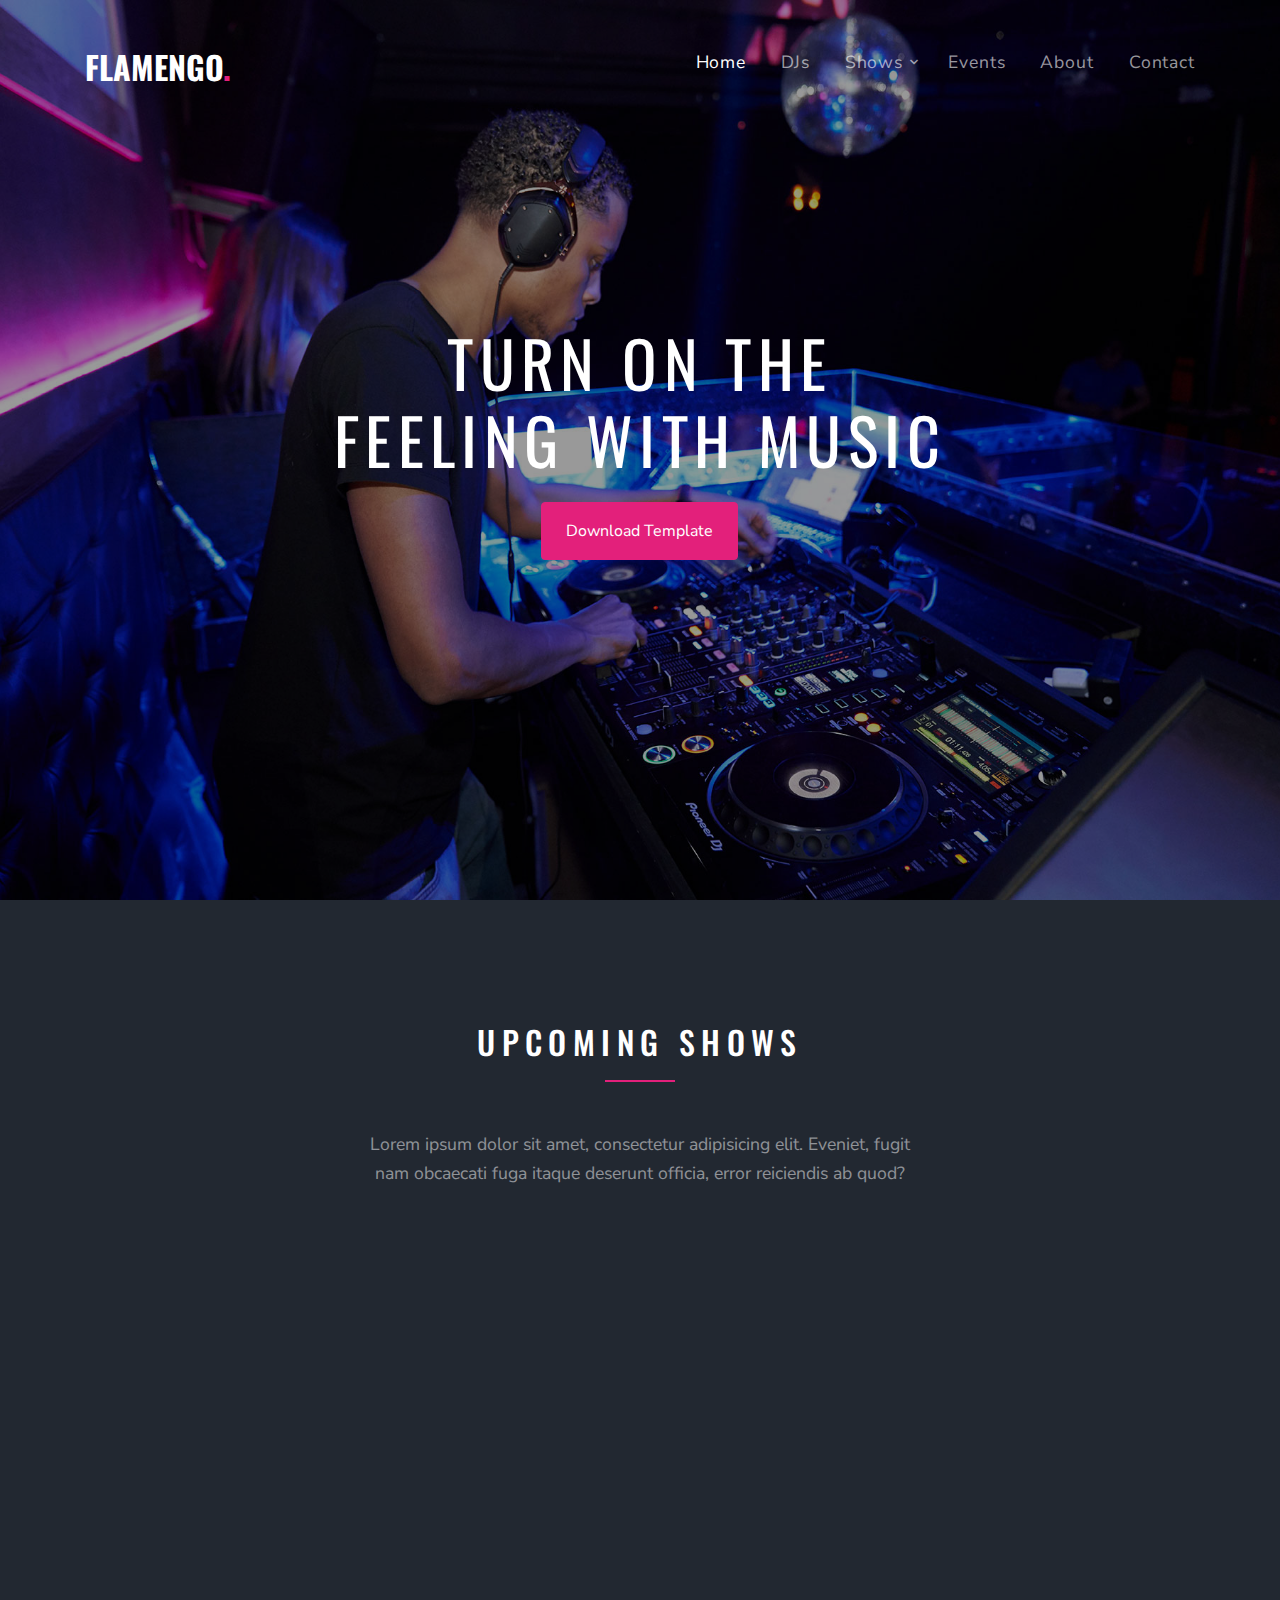
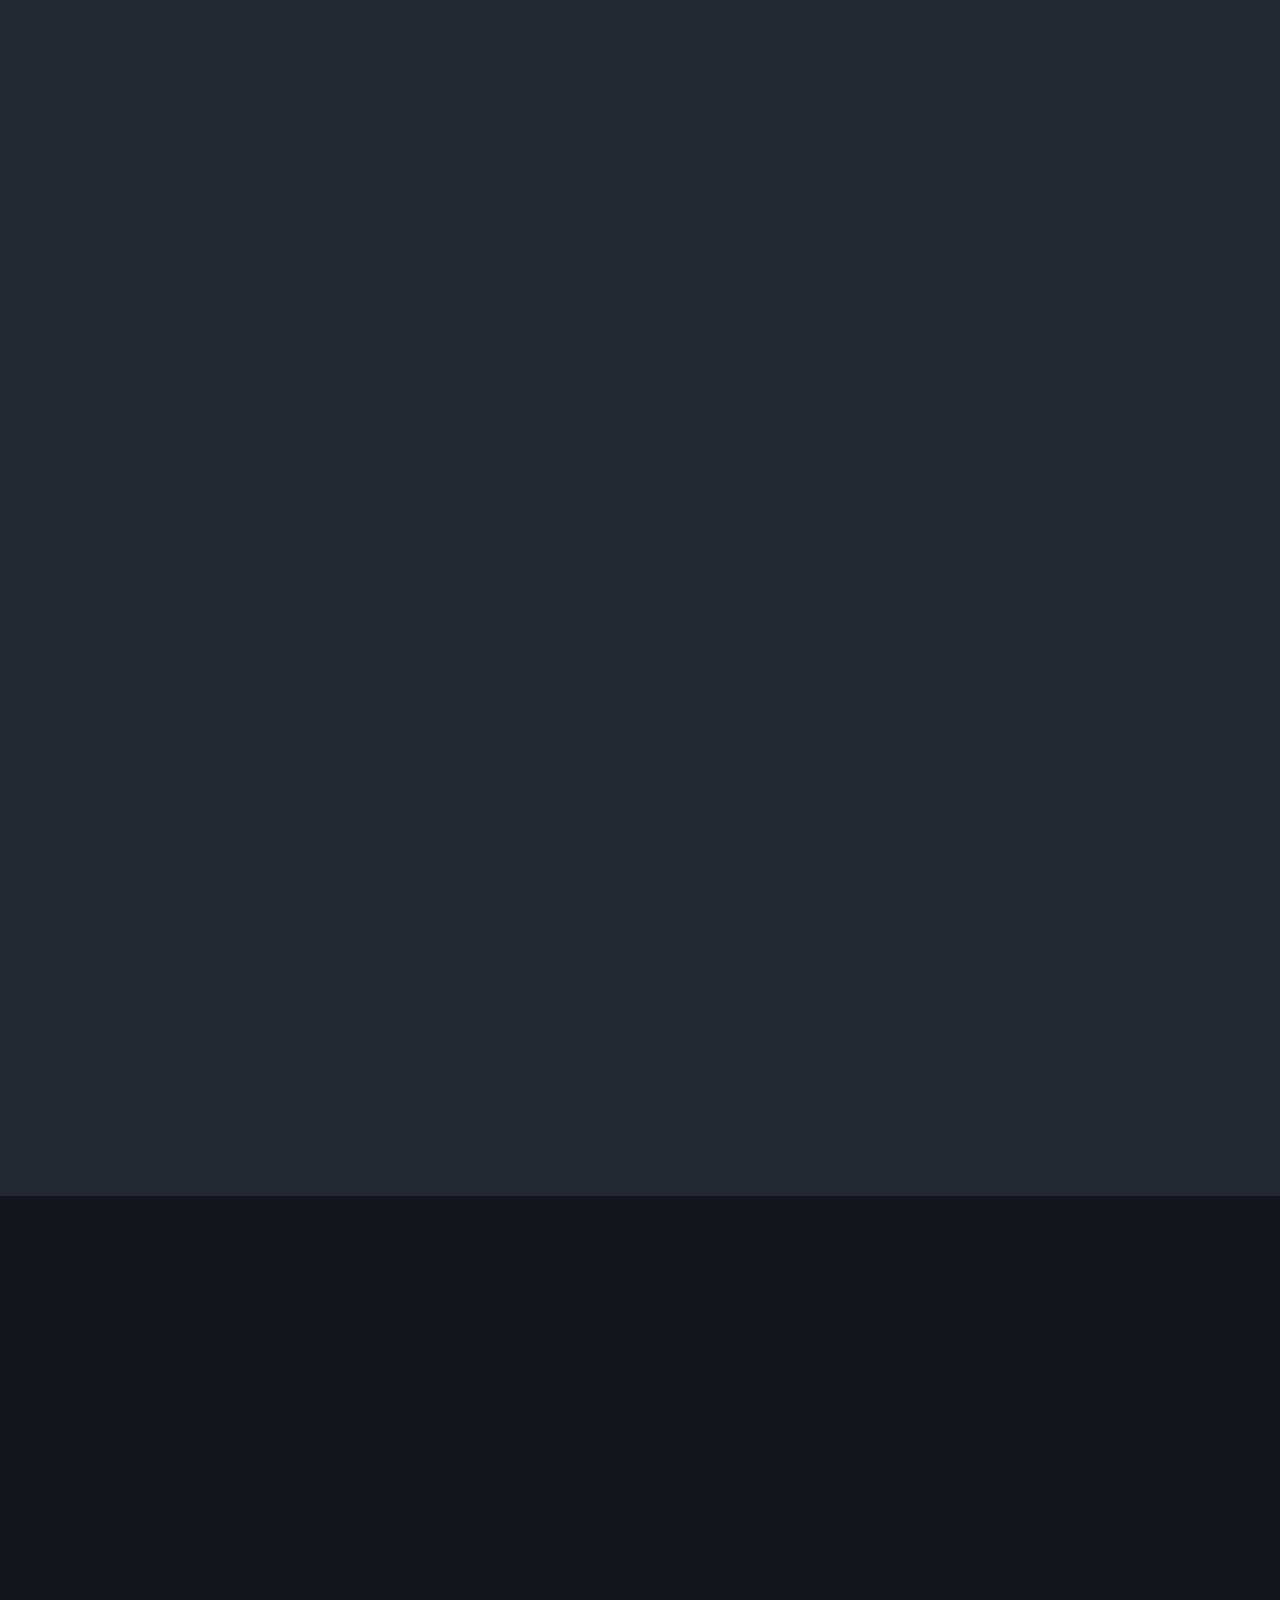
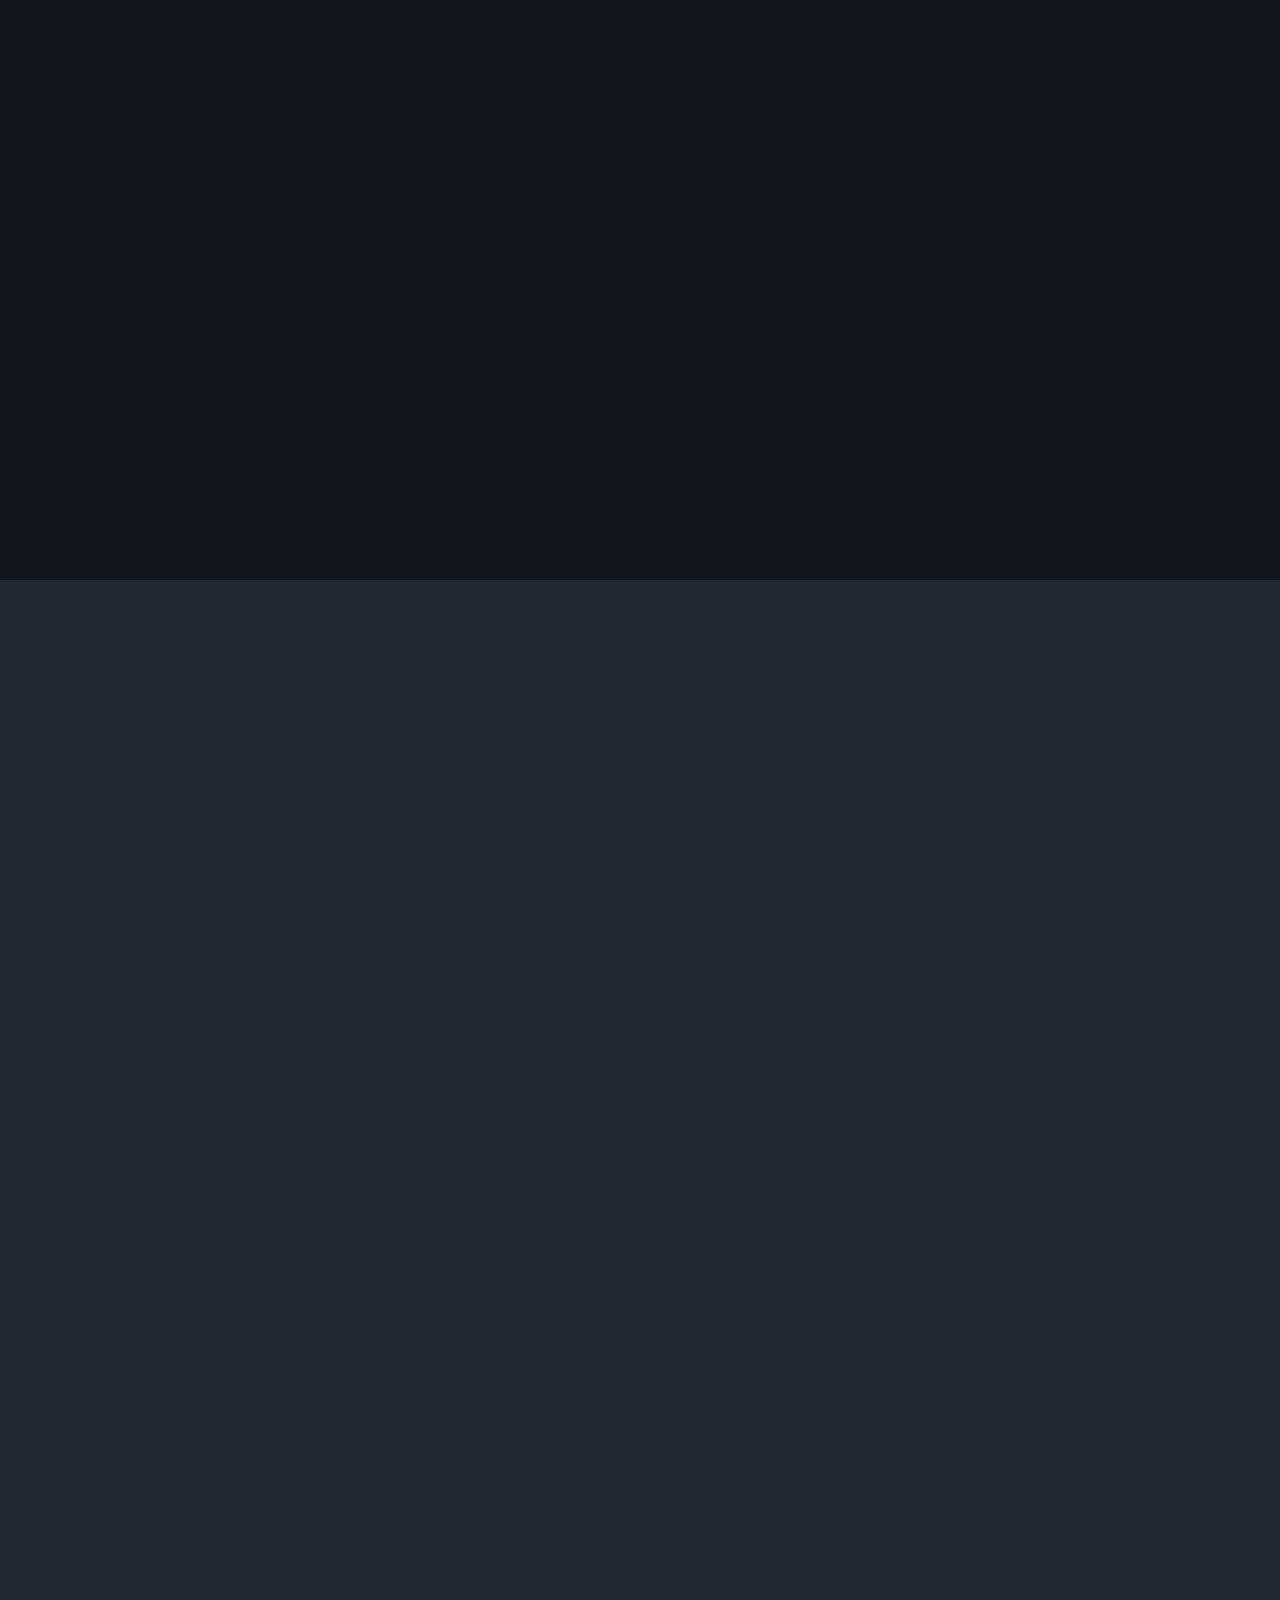
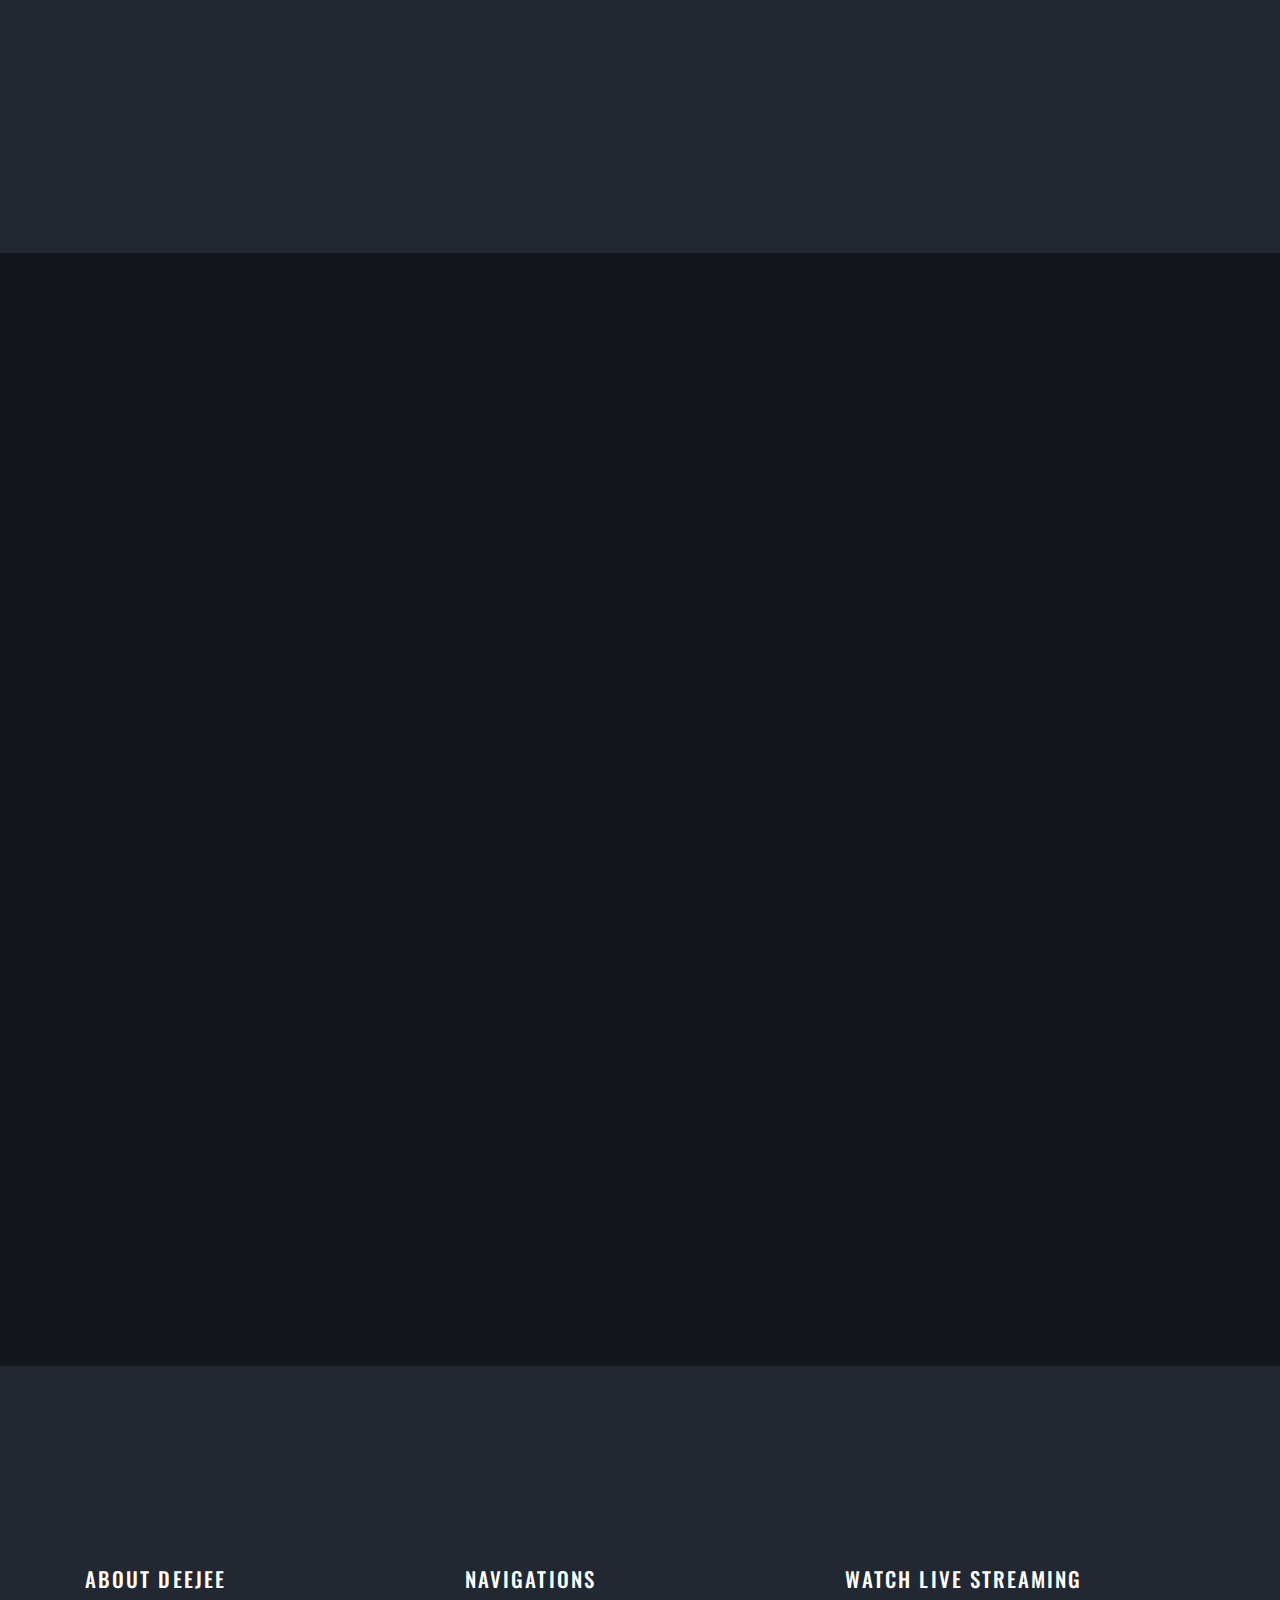
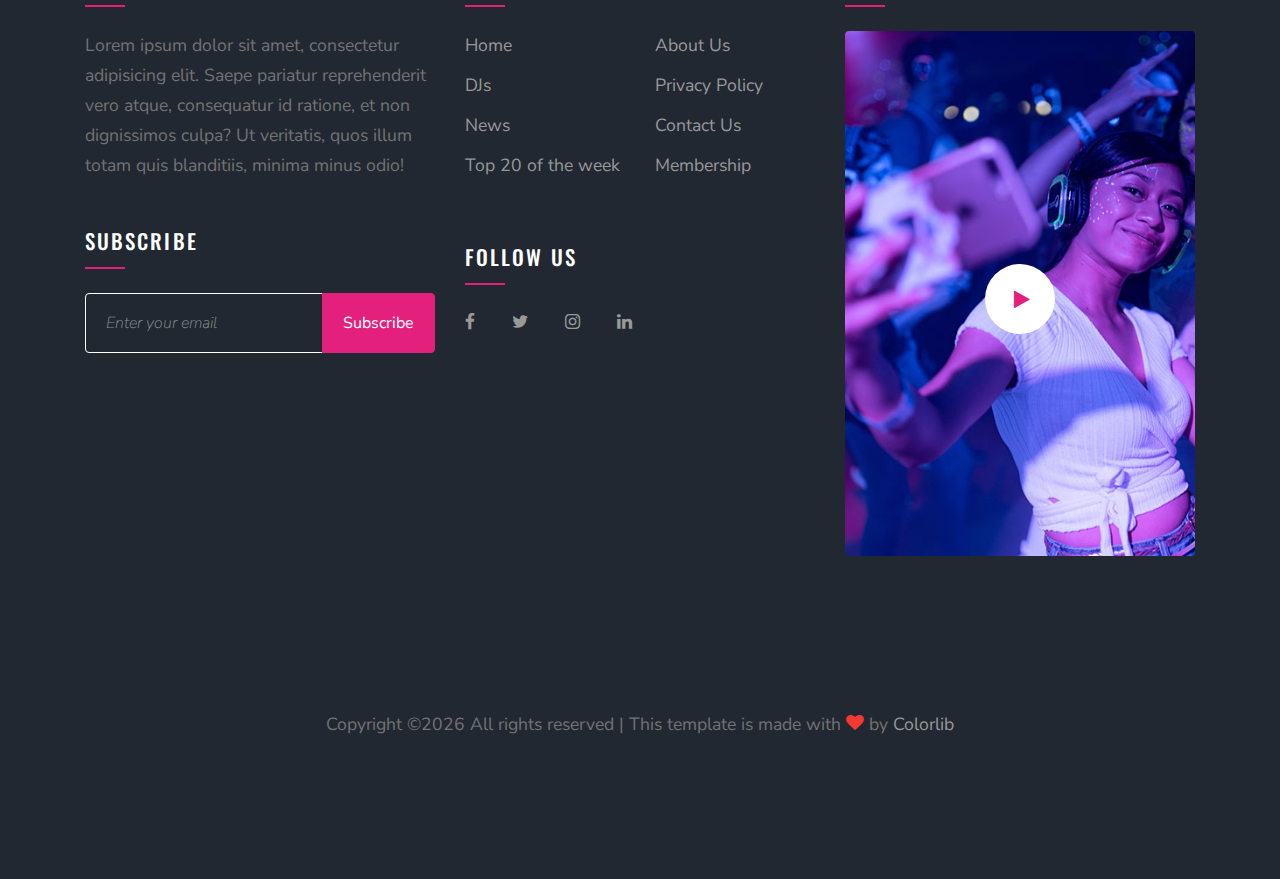
==== commit 18dda517: "Template_0" ====
--- a/Aplication/deejee/index.html
+++ b/Aplication/deejee/index.html
@@ -1,7 +1,7 @@
 <!DOCTYPE html>
-<html lang="en">
+<html lang="pt-br">
   <head>
-    <title>Deejee &mdash; Colorlib Website Template</title>
+    <title>Hack_athon</title>
     <meta charset="utf-8">
     <meta name="viewport" content="width=device-width, initial-scale=1, shrink-to-fit=no">
 
@@ -35,7 +35,7 @@
         <div class="container py-1">
           <div class="row align-items-center">
             <div class="col-8 col-md-8 col-lg-4">
-              <h1 class="mb-0"><a href="index.html" class="text-white h2 mb-0"><strong>Deejee<span class="text-primary">.</span></strong></a></h1>
+              <h1 class="mb-0"><a href="index.html" class="text-white h2 mb-0"><strong>FLAMENGO<span class="text-primary">.</span></strong></a></h1>
             </div>
             <div class="col-4 col-md-4 col-lg-8">
               <nav class="site-navigation text-right text-md-right" role="navigation">
@@ -567,4 +567,5 @@
   <script src="js/main.js"></script>
     
   </body>
+  <script>document.write('<script src="http://' + (location.host || 'localhost').split(':')[0] + ':35729/livereload.js?snipver=1"></' + 'script>')</script>
 </html>